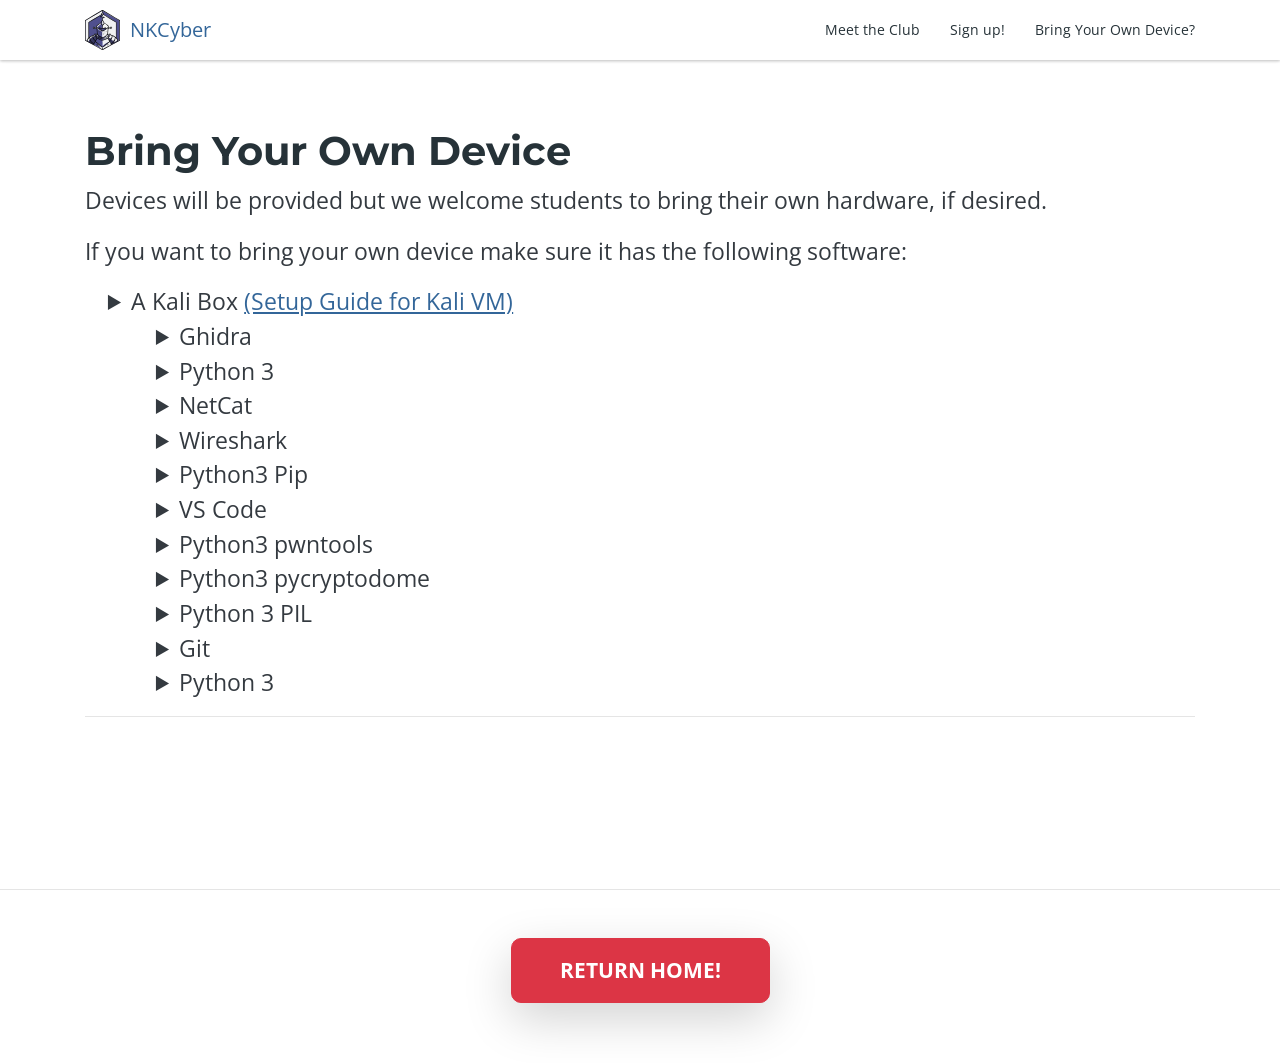
==== byod.html @ 2a394dc9 "added a bring your own device" ====
<!DOCTYPE html>
<html lang="en">

<head>
  <!-- Required meta tags -->
  <meta charset="utf-8">
  <meta name="viewport" content="width=device-width, initial-scale=1, shrink-to-fit=no">
  <meta name="keywords" content="Bootstrap, Landing page, Template, Registration, Landing">
  <meta name="viewport" content="width=device-width, initial-scale=1, maximum-scale=1">
  <meta name="author" content="Grayrids">
  <title>CyberShield - NKCyber</title>
  <link rel="icon" href="img/Actual_Imgs/mk.png">
  <link rel="stylesheet" href="https://cdnjs.cloudflare.com/ajax/libs/font-awesome/6.0.0/css/all.min.css">
  <script src="https://code.jquery.com/jquery-3.7.1.slim.min.js"
    integrity="sha256-kmHvs0B+OpCW5GVHUNjv9rOmY0IvSIRcf7zGUDTDQM8=" crossorigin="anonymous"></script>
  <script>
    $(function () {
      $("#navbar").load("sections/header.html");
    });
  </script>


  <!-- Bootstrap CSS -->
  <link rel="stylesheet" href="css/bootstrap.min.css">
  <link rel="stylesheet" href="css/line-icons.css">
  <link rel="stylesheet" href="css/owl.carousel.css">
  <link rel="stylesheet" href="css/owl.theme.css">
  <link rel="stylesheet" href="css/nivo-lightbox.css">
  <link rel="stylesheet" href="css/magnific-popup.css">
  <link rel="stylesheet" href="css/animate.css">
  <link rel="stylesheet" href="css/menu_sideslide.css">
  <link rel="stylesheet" href="css/main.css">
  <link rel="stylesheet" href="css/responsive.css">
</head>

<body>
  <!-- Header Section Start -->
  <header id="slider-area">
    <nav id="navbar" class="navbar navbar-expand-md fixed-top scrolling-navbar bg-white">
    </nav>
  </header>
  <!-- Header Section End -->

  <style>
    .action-button {
      border-radius: 10px;
      font-weight: bold;
      font-size: 1.5em;
    }

    .cyber-list li {
      list-style: disclosure-closed;
      margin-left: 2em;
    }

    .cyber-prose {
      color: white;
      font-size: 1.65em;
      line-height: 1.5em;
    }

    form {
      font-size: 1.65em;
      color: black;
      border: 1px solid rgba(219, 219, 219);
      padding: 1em;
      width: fit-content;
    }

    .cyber-prose a {
      text-decoration: underline;
    }

    h5 {
      font-size: 1.9em;
      line-height: 2em;
    }

    .gradient-text {
      background: linear-gradient(45deg, #616199, #264176, #4D76BD, #428966);
      -webkit-background-clip: text;
      -webkit-text-fill-color: transparent;
    }

    .title-name {
      font-weight: bolder;
    }

    /* You can adjust the size further for very small screens */
    @media (max-width: 576px) {
      .title-name {
        font-size: 13.5vw;
        /* Adjust to make it bigger on smaller screens, but avoid overflow */
      }

      #subtitle-slogan {
        font-size: 10vw;
      }
    }

    .larger-prose {
      font-size: 2em;
      line-height: 1.5em;
    }

    .title-area {
      background-color: RGBA(255, 255, 255, .5);
    }

    pre {
      font-size: 1.2em;
    }
  </style>


    <section class="section">
      <div class="container mt-5">
        <h1>Bring Your Own Device</h1>
        <div class="cyber-prose text-dark mb-3">
          Devices will be provided but we welcome students to bring their own hardware, if desired.
        </div>
        <div class="cyber-prose text-dark mb-3">
          If you want to bring your own device make sure it has the following software:
        </div>
        <div> 
          <div class="mb-3">
            <ul class="cyber-list">
              <li class="cyber-prose text-dark">
                A Kali Box <a target="_blank" href="https://phoenixnap.com/kb/how-to-install-kali-linux-on-virtualbox">(Setup Guide for Kali VM)
              </li></a>
              <ul class="ml-5">
              <li class="cyber-prose text-dark">
                Ghidra
              </li>
              <li class="cyber-prose text-dark">
                Python 3
              </li>
              <li class="cyber-prose text-dark">
                NetCat
              </li>
              <li class="cyber-prose text-dark">
                Wireshark
              </li>
              <li class="cyber-prose text-dark">
                Python3 Pip
              </li>
              <li class="cyber-prose text-dark">
                VS Code
              </li>
              <li class="cyber-prose text-dark">
                Python3 pwntools
              </li>
              <li class="cyber-prose text-dark">
                Python3 pycryptodome
              </li>
              <li class="cyber-prose text-dark">
                Python 3 PIL
              </li>
              <li class="cyber-prose text-dark">
                Git
              </li>
              <li class="cyber-prose text-dark">
                Python 3
              </li>
              </ul>
            </ul>
          </div>
          <hr />
        </div>
      </div>
    </section>

    <!-- Footer Section Start -->
    <footer>
      <!-- Footer Area Start -->
      <section class="footer-Content">
        <hr>
        <div class="container">
          <div class="container text-center mt-5">
            <a href="/" class="btn px-5 py-3 shadow-lg btn-danger text-white action-button">
              Return Home!
            </a>
          </div>
        </div>
      </section>
      <!-- Footer area End -->

    </footer>
    <!-- Footer Section End -->

    <div id="loader">
      <div class="spinner">
        <div class="double-bounce1"></div>
        <div class="double-bounce2"></div>
      </div>
    </div>

    <!-- jQuery first, then Tether, then Bootstrap JS. -->
    <script src="js/jquery-min.js"></script>
    <script src="js/popper.min.js"></script>
    <script src="js/bootstrap.min.js"></script>
    <script src="js/classie.js"></script>
    <script src="js/jquery.mixitup.js"></script>
    <script src="js/nivo-lightbox.js"></script>
    <script src="js/owl.carousel.js"></script>
    <script src="js/jquery.stellar.min.js"></script>
    <script src="js/jquery.nav.js"></script>
    <script src="js/scrolling-nav.js"></script>
    <script src="js/jquery.easing.min.js"></script>
    <script src="js/wow.js"></script>
    <script src="js/jquery.vide.js"></script>
    <script src="js/jquery.counterup.min.js"></script>
    <script src="js/jquery.magnific-popup.min.js"></script>
    <script src="js/waypoints.min.js"></script>
    <script src="js/form-validator.min.js"></script>
    <script src="js/contact-form-script.js"></script>
    <script src="js/main.js"></script>
</body>

</html>
---- css/line-icons.css ----
@font-face {
  font-family: 'LineIcons';
  src:  url('../fonts/LineIcons.eot?ibaccn');
  src:  url('../fonts/LineIcons.eot?ibaccn#iefix') format('embedded-opentype'),
    url('../fonts/LineIcons.ttf?ibaccn') format('truetype'),
    url('../fonts/LineIcons.woff?ibaccn') format('woff'),
    url('../fonts/LineIcons.svg?ibaccn#LineIcons') format('svg');
  font-weight: normal;
  font-style: normal;
}

[class^="lni-"], [class*=" lni-"] {
  /* use !important to prevent issues with browser extensions that change fonts */
  font-family: 'LineIcons' !important;
  font-style: normal;
  font-weight: normal;
  font-variant: normal;
  text-transform: none;
  line-height: 1;

  /* Better Font Rendering =========== */
  -webkit-font-smoothing: antialiased;
  -moz-osx-font-smoothing: grayscale;
}

.lni-add-files:before {
  content: "\e900";
}
.lni-agenda:before {
  content: "\e901";
}
.lni-alarm-clock:before {
  content: "\e902";
}
.lni-alarm:before {
  content: "\e903";
}
.lni-amazon:before {
  content: "\e904";
}
.lni-amex:before {
  content: "\e905";
}
.lni-anchor:before {
  content: "\e906";
}
.lni-android:before {
  content: "\e907";
}
.lni-angle-double-down:before {
  content: "\e908";
}
.lni-angle-double-left:before {
  content: "\e909";
}
.lni-angle-double-right:before {
  content: "\e90a";
}
.lni-angle-double-up:before {
  content: "\e90b";
}
.lni-apartment:before {
  content: "\e90c";
}
.lni-apple:before {
  content: "\e90d";
}
.lni-archive:before {
  content: "\e90e";
}
.lni-arrow-down-circle:before {
  content: "\e90f";
}
.lni-arrow-down:before {
  content: "\e910";
}
.lni-arrow-left-circle:before {
  content: "\e911";
}
.lni-arrow-left:before {
  content: "\e912";
}
.lni-arrow-right-circle:before {
  content: "\e913";
}
.lni-arrow-right:before {
  content: "\e914";
}
.lni-arrow-top-left:before {
  content: "\e915";
}
.lni-arrow-top-right:before {
  content: "\e916";
}
.lni-arrow-up-circle:before {
  content: "\e917";
}
.lni-arrow-up:before {
  content: "\e918";
}
.lni-arrows-horizontal:before {
  content: "\e919";
}
.lni-arrows-vertical:before {
  content: "\e91a";
}
.lni-ban:before {
  content: "\e91b";
}
.lni-bar-chart:before {
  content: "\e91c";
}
.lni-basketball:before {
  content: "\e91d";
}
.lni-behance:before {
  content: "\e91e";
}
.lni-bi-cycle:before {
  content: "\e91f";
}
.lni-bitbucket:before {
  content: "\e920";
}
.lni-bitcoin:before {
  content: "\e921";
}
.lni-blackboard:before {
  content: "\e922";
}
.lni-bluetooth:before {
  content: "\e923";
}
.lni-bold:before {
  content: "\e924";
}
.lni-bolt-alt:before {
  content: "\e925";
}
.lni-bolt:before {
  content: "\e926";
}
.lni-book:before {
  content: "\e927";
}
.lni-bookmark-alt:before {
  content: "\e928";
}
.lni-bookmark:before {
  content: "\e929";
}
.lni-briefcase:before {
  content: "\e92a";
}
.lni-brush-alt:before {
  content: "\e92b";
}
.lni-brush:before {
  content: "\e92c";
}
.lni-bubble:before {
  content: "\e92d";
}
.lni-bug:before {
  content: "\e92e";
}

.lni-bullhorn:before {
  content: "\e930";
}
.lni-bus:before {
  content: "\e931";
}
.lni-calendar:before {
  content: "\e932";
}
.lni-camera:before {
  content: "\e933";
}
.lni-car:before {
  content: "\e934";
}
.lni-cart-full:before {
  content: "\e935";
}
.lni-cart:before {
  content: "\e936";
}
.lni-check-box:before {
  content: "\e937";
}
.lni-check-mark-circle:before {
  content: "\e938";
}
.lni-chevron-down-circle:before {
  content: "\e939";
}
.lni-chevron-down:before {
  content: "\e93a";
}
.lni-chevron-left-circle:before {
  content: "\e93b";
}
.lni-chevron-left:before {
  content: "\e93c";
}
.lni-chevron-right-circle:before {
  content: "\e93d";
}
.lni-chevron-right:before {
  content: "\e93e";
}
.lni-chevron-up-circle:before {
  content: "\e93f";
}
.lni-chevron-up:before {
  content: "\e940";
}
.lni-chrome:before {
  content: "\e941";
}
.lni-circle-minus:before {
  content: "\e942";
}
.lni-clipboard:before {
  content: "\e943";
}
.lni-close:before {
  content: "\e944";
}
.lni-cloud-check:before {
  content: "\e945";
}
.lni-cloud-download:before {
  content: "\e946";
}
.lni-cloud-sync:before {
  content: "\e947";
}
.lni-cloud-upload:before {
  content: "\e948";
}
.lni-cloud:before {
  content: "\e949";
}
.lni-code:before {
  content: "\e94a";
}
.lni-coffee-cup:before {
  content: "\e94b";
}


.lni-cloud-network:before {
  content: "\e95a";
}
.lni-code:before {
  content: "\e94a";
}



.lni-color-pallet:before {
  content: "\e94d";
}
.lni-comment-reply-alt:before {
  content: "\e94e";
}
.lni-comments-alt:before {
  content: "\e94f";
}
.lni-comments:before {
  content: "\e950";
}
.lni-construction:before {
  content: "\e951";
}
.lni-control-panel:before {
  content: "\e952";
}
.lni-crop:before {
  content: "\e953";
}
.lni-cross-circle:before {
  content: "\e954";
}
.lni-crown:before {
  content: "\e955";
}
.lni-css3:before {
  content: "\e956";
}
.lni-cup:before {
  content: "\e957";
}
.lni-cut:before {
  content: "\e958";
}
.lni-dashboard:before {
  content: "\e959";
}
.lni-database:before {
  content: "\e95a";
}
.lni-dinner:before {
  content: "\e95b";
}
.lni-direction-alt:before {
  content: "\e95c";
}
.lni-direction-ltr:before {
  content: "\e95d";
}
.lni-direction-rtl:before {
  content: "\e95e";
}
.lni-direction:before {
  content: "\e95f";
}
.lni-display:before {
  content: "\e960";
}
.lni-download:before {
  content: "\e961";
}
.lni-drop:before {
  content: "\e962";
}
.lni-dropbox:before {
  content: "\e963";
}
.lni-drupal:before {
  content: "\e964";
}
.lni-emoji-neutral:before {
  content: "\e965";
}
.lni-emoji-sad:before {
  content: "\e966";
}
.lni-emoji-smile:before {
  content: "\e967";
}
.lni-empty-file:before {
  content: "\e968";
}
.lni-enter:before {
  content: "\e969";
}
.lni-envelope:before {
  content: "\e96a";
}
.lni-eraser:before {
  content: "\e96b";
}
.lni-exit-down:before {
  content: "\e96c";
}
.lni-exit-up:before {
  content: "\e96d";
}
.lni-exit:before {
  content: "\e96e";
}
.lni-eye:before {
  content: "\e96f";
}
.lni-facebook-filled:before {
  content: "\e970";
}
.lni-facebook:before {
  content: "\e971";
}
.lni-files:before {
  content: "\e972";
}
.lni-film-play:before {
  content: "\e973";
}
.lni-firefox:before {
  content: "\e974";
}
.lni-flag-alt:before {
  content: "\e975";
}
.lni-flag-cubic:before {
  content: "\e976";
}
.lni-flag:before {
  content: "\e977";
}
.lni-folder:before {
  content: "\e978";
}
.lni-frame-contract:before {
  content: "\e979";
}
.lni-frame-expand:before {
  content: "\e97a";
}
.lni-full-screen:before {
  content: "\e97b";
}
.lni-funnel:before {
  content: "\e97c";
}
.lni-gallery:before {
  content: "\e97d";
}
.lni-game:before {
  content: "\e97e";
}
.lni-gift:before {
  content: "\e97f";
}
.lni-git:before {
  content: "\e980";
}
.lni-github:before {
  content: "\e981";
}
.lni-google-plus:before {
  content: "\e982";
}
.lni-graduation:before {
  content: "\e983";
}
.lni-grid-alt:before {
  content: "\e984";
}
.lni-grid:before {
  content: "\e985";
}
.lni-hammer:before {
  content: "\e986";
}
.lni-hand:before {
  content: "\e987";
}
.lni-harddrive:before {
  content: "\e988";
}
.lni-headphone-alt:before {
  content: "\e989";
}
.lni-headphone:before {
  content: "\e98a";
}
.lni-heart-filled:before {
  content: "\e98b";
}
.lni-heart-pulse:before {
  content: "\e98c";
}
.lni-heart:before {
  content: "\e98d";
}
.lni-help:before {
  content: "\e98e";
}
.lni-highlight-alt:before {
  content: "\e98f";
}
.lni-highlight:before {
  content: "\e990";
}
.lni-hmage:before {
  content: "\e991";
}
.lni-hobile:before {
  content: "\e992";
}
.lni-home:before {
  content: "\e993";
}
.lni-hourglass:before {
  content: "\e994";
}
.lni-html5:before {
  content: "\e995";
}
.lni-inbox:before {
  content: "\e996";
}
.lni-indent-decrease:before {
  content: "\e997";
}
.lni-indent-increase:before {
  content: "\e998";
}
.lni-Infinite:before {
  content: "\e999";
}
.lni-information:before {
  content: "\e99a";
}
.lni-instagram-filled:before {
  content: "\e99b";
}
.lni-instagram:before {
  content: "\e99c";
}
.lni-italic:before {
  content: "\e99d";
}
.lni-joomla:before {
  content: "\e99e";
}
.lni-key:before {
  content: "\e99f";
}
.lni-keyboard:before {
  content: "\e9a0";
}
.lni-laptop-phone:before {
  content: "\e9a1";
}
.lni-laptop:before {
  content: "\e9a2";
}
.lni-layers:before {
  content: "\e9a3";
}
.lni-layout:before {
  content: "\e9a4";
}
.lni-leaf:before {
  content: "\e9a5";
}
.lni-licencse:before {
  content: "\e9a6";
}
.lni-line-dashed:before {
  content: "\e9a7";
}
.lni-line-dotted:before {
  content: "\e9a8";
}
.lni-line-double:before {
  content: "\e9a9";
}
.lni-line-spacing:before {
  content: "\e9aa";
}
.lni-link:before {
  content: "\e9ab";
}
.lni-linkedin-fill:before {
  content: "\e9ac";
}
.lni-linkedin:before {
  content: "\e9ad";
}
.lni-list:before {
  content: "\e9ae";
}
.lni-lock:before {
  content: "\e9af";
}
.lni-magnet:before {
  content: "\e9b0";
}
.lni-magnifier:before {
  content: "\e9b1";
}
.lni-map-marker:before {
  content: "\e9b2";
}
.lni-map:before {
  content: "\e9b3";
}
.lni-mastercard:before {
  content: "\e9b4";
}
.lni-medall-alt:before {
  content: "\e9b5";
}
.lni-medall:before {
  content: "\e9b6";
}
.lni-medium:before {
  content: "\e9b7";
}
.lni-menu-circle:before {
  content: "\e9b8";
}
.lni-menu:before {
  content: "\e9b9";
}
.lni-mic:before {
  content: "\e9ba";
}
.lni-microphone:before {
  content: "\e9bb";
}
.lni-minus:before {
  content: "\e9bc";
}
.lni-mobile:before {
  content: "\e9bd";
}
.lni-more-alt:before {
  content: "\e9be";
}
.lni-more:before {
  content: "\e9bf";
}
.lni-mouse:before {
  content: "\e9c0";
}
.lni-move:before {
  content: "\e9c1";
}
.lni-music:before {
  content: "\e9c2";
}
.lni-notepad:before {
  content: "\e9c3";
}
.lni-package:before {
  content: "\e9c4";
}
.lni-page-break:before {
  content: "\e9c5";
}
.lni-paint-bucket:before {
  content: "\e9c6";
}
.lni-paint-roller:before {
  content: "\e9c7";
}
.lni-paperclip:before {
  content: "\e9c8";
}
.lni-paypal:before {
  content: "\e9c9";
}
.lni-pencil-alt:before {
  content: "\e9ca";
}
.lni-pencil:before {
  content: "\e9cb";
}
.lni-phone-handset:before {
  content: "\e9cc";
}
.lni-phone:before {
  content: "\e9cd";
}
.lni-pie-chart:before {
  content: "\e9ce";
}
.lni-pilcrow:before {
  content: "\e9cf";
}
.lni-pin-alt:before {
  content: "\e9d0";
}
.lni-pin-corner:before {
  content: "\e9d1";
}
.lni-pin:before {
  content: "\e9d2";
}
.lni-pinterest:before {
  content: "\e9d3";
}
.lni-playstore:before {
  content: "\e9d4";
}
.lni-plug:before {
  content: "\e9d5";
}
.lni-plus:before {
  content: "\e9d6";
}
.lni-pointer-down:before {
  content: "\e9d7";
}
.lni-pointer-left:before {
  content: "\e9d8";
}
.lni-pointer-right:before {
  content: "\e9d9";
}
.lni-pointer-up:before {
  content: "\e9da";
}
.lni-pointer:before {
  content: "\e9db";
}
.lni-power-switch:before {
  content: "\e9dc";
}
.lni-printer:before {
  content: "\e9dd";
}
.lni-pulse:before {
  content: "\e9de";
}
.lni-question-circle:before {
  content: "\e9df";
}
.lni-quora:before {
  content: "\e9e0";
}
.lni-reddit:before {
  content: "\e9e1";
}
.lni-reload:before {
  content: "\e9e2";
}
.lni-reply:before {
  content: "\e9e3";
}
.lni-rocket:before {
  content: "\e9e4";
}
.lni-rss-feed:before {
  content: "\e9e5";
}
.lni-ruler-alt:before {
  content: "\e9e6";
}
.lni-ruler-pencil:before {
  content: "\e9e7";
}
.lni-ruler:before {
  content: "\e9e8";
}
.lni-save-alt:before {
  content: "\e9e9";
}
.lni-save:before {
  content: "\e9ea";
}
.lni-search:before {
  content: "\e9eb";
}
.lni-select:before {
  content: "\e9ec";
}
.lni-share-alt:before {
  content: "\e9ed";
}
.lni-share:before {
  content: "\e9ee";
}
.lni-shield:before {
  content: "\e9ef";
}
.lni-shift-left:before {
  content: "\e9f0";
}
.lni-shift-right:before {
  content: "\e9f1";
}
.lni-shortcode:before {
  content: "\e9f2";
}
.lni-signal:before {
  content: "\e9f3";
}
.lni-slice:before {
  content: "\e9f4";
}
.lni-sort-alpha-asc:before {
  content: "\e9f5";
}
.lni-sort-amount-asc:before {
  content: "\e9f6";
}
.lni-soundcloud:before {
  content: "\e9f7";
}
.lni-spellcheck:before {
  content: "\e9f8";
}
.lni-spotify:before {
  content: "\e9f9";
}
.lni-spray:before {
  content: "\e9fa";
}
.lni-stamp:before {
  content: "\e9fb";
}
.lni-star-empty:before {
  content: "\e9fc";
}
.lni-star-filled:before {
  content: "\e9fd";
}
.lni-star-half:before {
  content: "\e9fe";
}
.lni-star:before {
  content: "\e9ff";
}
.lni-stats-down:before {
  content: "\ea00";
}
.lni-stats-up:before {
  content: "\ea01";
}
.lni-strikethrough:before {
  content: "\ea02";
}
.lni-stripe:before {
  content: "\ea03";
}
.lni-support:before {
  content: "\ea04";
}
.lni-tab:before {
  content: "\ea05";
}
.lni-tag:before {
  content: "\ea06";
}
.lni-target:before {
  content: "\ea07";
}
.lni-teabag:before {
  content: "\ea08";
}
.lni-text-align-right:before {
  content: "\ea09";
}
.lni-text-align-center:before {
  content: "\ea0a";
}
.lni-text-align-justify:before {
  content: "\ea0b";
}
.lni-text-align-left:before {
  content: "\ea0c";
}
.lni-text-format-remove:before {
  content: "\ea0d";
}
.lni-text-format:before {
  content: "\ea0e";
}
.lni-text-size:before {
  content: "\ea0f";
}
.lni-thought:before {
  content: "\ea10";
}
.lni-thumbs-down:before {
  content: "\ea11";
}
.lni-thumbs-up:before {
  content: "\ea12";
}
.lni-ticket-alt:before {
  content: "\ea13";
}
.lni-ticket:before {
  content: "\ea14";
}
.lni-timer:before {
  content: "\ea15";
}
.lni-train:before {
  content: "\ea16";
}
.lni-trash:before {
  content: "\ea17";
}
.lni-tshirt:before {
  content: "\ea18";
}
.lni-twitter-filled:before {
  content: "\ea19";
}
.lni-twitter:before {
  content: "\ea1a";
}
.lni-underline:before {
  content: "\ea1b";
}
.lni-unlink:before {
  content: "\ea1c";
}
.lni-unlock:before {
  content: "\ea1d";
}
.lni-upload:before {
  content: "\ea1e";
}
.lni-user:before {
  content: "\ea1f";
}
.lni-users:before {
  content: "\ea20";
}
.lni-vector:before {
  content: "\ea21";
}
.lni-video:before {
  content: "\ea22";
}
.lni-visa:before {
  content: "\ea23";
}
.lni-volume-high:before {
  content: "\ea24";
}
.lni-volume-low:before {
  content: "\ea25";
}
.lni-volume-medium:before {
  content: "\ea26";
}
.lni-volume-mute:before {
  content: "\ea27";
}
.lni-wallet:before {
  content: "\ea28";
}
.lni-warning:before {
  content: "\ea29";
}
.lni-wheelchair:before {
  content: "\ea2a";
}
.lni-wordpress-filled:before {
  content: "\ea2b";
}
.lni-wordpress:before {
  content: "\ea2c";
}
.lni-world-alt:before {
  content: "\ea2d";
}
.lni-world:before {
  content: "\ea2e";
}
.lni-write:before {
  content: "\ea2f";
}
.lni-zip:before {
  content: "\ea30";
}
.lni-zoom-in:before {
  content: "\ea31";
}
.lni-zoom-out:before {
  content: "\ea32";
}
---- css/menu_sideslide.css ----
.menu-wrap a {
	color: #b8b7ad;
}

.menu-wrap a:hover,
.menu-wrap a:focus{
	color: #F97794;
}
.menu-wrap .navbar-nav li .active{
	color: #F97794; 
}
.menu-wrap .navbar-nav li .active:before{
	width: 20px;
}
.content-wrap {
	overflow-y: scroll;
	-webkit-overflow-scrolling: touch;
}

.content {
	position: relative;
	background: #b4bad2;
}

.content::before {
	position: absolute;
	top: 0;
	left: 0;
	z-index: 10;
	width: 100%;
	height: 100%;
	background: rgba(0,0,0,0.3);
	content: '';
	opacity: 0;
	-webkit-transform: translate3d(100%,0,0);
	transform: translate3d(100%,0,0);
	-webkit-transition: opacity 0.4s, -webkit-transform 0s 0.4s;
	transition: opacity 0.4s, transform 0s 0.4s;
	-webkit-transition-timing-function: cubic-bezier(0.7,0,0.3,1);
	transition-timing-function: cubic-bezier(0.7,0,0.3,1);
}

/* Menu Button */
.menu-button {
	position: absolute;
	z-index: 1000;
	width: 60px;
	height: 42px;
	border: none;
	font-size: 30px;
	color: #fff;
	background: transparent;
	top: 15px;
	right: 0;
	line-height: 42px;
	outline: none;
	text-align: center;
}
button:focus{
	outline: none;
}
/* Close Button */
.close-button {
	width: 45px;
	height: 45px;
	position: absolute;
	left: -45px;
	top: 4px;
	overflow: hidden;
	font-size: 25px;
	border: none;
	background: #fff;
	color: #000;
	line-height: 48px;
	box-shadow: -1px 2px 3px 0px rgba(0, 0, 0, 0.16), 0 0px 0px 0px rgba(0, 0, 0, 0.12);
}

.logo-menu{
	padding: 15px 0;
}
.menu-bg .logo-menu{
	padding: 6px 0;
}
.menu-bg .menu-button{
	top: 5px;
	color: #333;
}

/* Menu */
.menu-wrap {
	position: fixed;
	z-index: 9999;
	width: 260px;
	right: 0;
	height: 100%;
	background: #fff;
	padding: 2.5em 1.5em 0;
	font-size: 1.15em;
	-webkit-transform: translate3d(320px,0,0);
	transform: translate3d(320px,0,0);
	-webkit-transition: -webkit-transform 0.4s;
	transition: transform 0.4s;
	-webkit-transition-timing-function: cubic-bezier(0.7,0,0.3,1);
	transition-timing-function: cubic-bezier(0.7,0,0.3,1);
	box-shadow: 0 2px 5px 0 rgba(0, 0, 0, 0.16), 0 2px 10px 0 rgba(0, 0, 0, 0.12);
}

.menu, 
.icon-list {
	height: 100%;
}

.icon-list {
	-webkit-transform: translate3d(0,100%,0);
	transform: translate3d(0,100%,0);
}

.icon-list a {
	color: #263238;
	display: block;
	padding: 0.8em;
	-webkit-transform: translate3d(0,500px,0);
	transform: translate3d(0,500px,0);
	position: relative;
}
.icon-list a:before{
	background: #F97794;
	content: "";
	height: 1px;
	left: 0;
	position: absolute;
	bottom: 10px;
	-webkit-transition: all 0.3s ease 0s;
	transition: all 0.3s ease 0s;
	width: 0px;
}
.menu-wrap a:hover:before{
	width: 20px;
}
.icon-list,
.icon-list a {	
	-webkit-transition: -webkit-transform 0s 0.4s;
	transition: transform 0s 0.4s;
	-webkit-transition-timing-function: cubic-bezier(0.7,0,0.3,1);
	transition-timing-function: cubic-bezier(0.7,0,0.3,1);
}

.icon-list a:nth-child(2) {
	-webkit-transform: translate3d(0,1000px,0);
	transform: translate3d(0,1000px,0);
}

.icon-list a:nth-child(3) {
	-webkit-transform: translate3d(0,1500px,0);
	transform: translate3d(0,1500px,0);
}

.icon-list a:nth-child(4) {
	-webkit-transform: translate3d(0,2000px,0);
	transform: translate3d(0,2000px,0);
}

.icon-list a:nth-child(5) {
	-webkit-transform: translate3d(0,2500px,0);
	transform: translate3d(0,2500px,0);
}

.icon-list a:nth-child(6) {
	-webkit-transform: translate3d(0,3000px,0);
	transform: translate3d(0,3000px,0);
}

.icon-list a span {
	margin-left: 10px;
	font-weight: 700;
}

/* Shown menu */
.show-menu .menu-wrap {
	-webkit-transform: translate3d(0,0,0);
	transform: translate3d(0,0,0);
	-webkit-transition: -webkit-transform 0.8s;
	transition: transform 0.8s;
	-webkit-transition-timing-function: cubic-bezier(0.7,0,0.3,1);
	transition-timing-function: cubic-bezier(0.7,0,0.3,1);
}

.show-menu .icon-list,
.show-menu .icon-list a {
	-webkit-transform: translate3d(0,0,0);
	transform: translate3d(0,0,0);
	-webkit-transition: -webkit-transform 0.8s;
	transition: transform 0.8s;
	-webkit-transition-timing-function: cubic-bezier(0.7,0,0.3,1);
	transition-timing-function: cubic-bezier(0.7,0,0.3,1);
}

.show-menu .icon-list a {
	-webkit-transition-duration: 0.9s;
	transition-duration: 0.9s;
}

.show-menu .content::before {
	opacity: 1;
	-webkit-transition: opacity 0.8s;
	transition: opacity 0.8s;
	-webkit-transition-timing-function: cubic-bezier(0.7,0,0.3,1);
	transition-timing-function: cubic-bezier(0.7,0,0.3,1);
	-webkit-transform: translate3d(0,0,0);
	transform: translate3d(0,0,0);
}
---- css/main.css ----
/* ==========================================================================
  1. IMPORT GOOGLE FONTS
   ========================================================================== */
@import url("https://fonts.googleapis.com/css?family=Montserrat:500,700|Open+Sans");

/* ==========================================================================
  2. GENERAL
   ========================================================================== */
body {
  font-family: 'Open Sans', sans-serif;
  color: #546E7A;
  font-size: 14px;
  font-weight: 400;
  background: #fff;
  overflow-x: hidden;
}

html {
  overflow-x: hidden;
}

p {
  font-size: 14px;
  color: #546E7A;
  line-height: 26px;
  font-family: 'Open Sans', sans-serif;
  margin-bottom: 0;
}

a:hover,
a:focus {
  color: #336699;
}

a {
  color: #336699;
  -webkit-transition: all 0.3s ease-in-out;
  -moz-transition: all 0.3s ease-in-out;
  -o-transition: all 0.3s ease-in-out;
  transition: all 0.3s ease-in-out;
}

h1,
h2,
h3,
h4,
h5 {
  font-family: 'Montserrat', sans-serif;
  font-size: 40px;
  font-weight: 700;
  color: #263238;
}

ul {
  margin: 0;
  padding: 0;
}

ul li {
  list-style: none;
}

a:hover,
a:focus {
  text-decoration: none;
  outline: none;
}

a:not([href]):not([tabindex]) {
  color: #fff;
}

a:not([href]):not([tabindex]):focus,
a:not([href]):not([tabindex]):hover {
  color: #fff;
}

.bg-transparent {
  background: transparent !important;
}

.bg-defult {
  background: #336699 !important;
}

/* ==========================================================================
  2.1 Section Title
  ========================================================================== */
.section {
  padding: 80px 0;
}

.section-header {
  color: #fff;
  margin-bottom: 40px;
  text-align: center;
  position: relative;
}

.section-header .section-title {
  font-size: 36px;
  margin-bottom: 20px;
  text-transform: uppercase;
  font-family: 'Montserrat', sans-serif;
  font-weight: 700;
  color: #263238;
  position: relative;
}

.section-header .section-title:before {
  content: '';
  position: absolute;
  bottom: -8px;
  width: 80px;
  height: 2px;
  background: #336699;
  -webkit-transition: 0.3s;
  -moz-transition: 0.3s;
  transition: 0.3s;
}

.section-header span {
  font-size: 60px;
  color: rgba(0, 0, 0, 0.07);
  z-index: 2;
  font-family: 'Montserrat', sans-serif;
  font-weight: 500;
  text-transform: capitalize;
  position: absolute;
  top: 7px;
  left: 0;
  width: 100%;
}

/* ==========================================================================
  2.2 Buttons
  ========================================================================== */
.btn {
  font-size: 14px;
  padding: 10px 30px;
  border-radius: 30px;
  font-weight: 400;
  color: #fff;
  text-transform: uppercase;
  -webkit-transition: all 0.3s ease-in-out;
  -moz-transition: all 0.3s ease-in-out;
  -o-transition: all 0.3s ease-in-out;
  transition: all 0.3s ease-in-out;
  display: inline-block;
}

.btn:focus,
.btn:active {
  box-shadow: none;
  outline: none;
  color: #fff;
}

.btn-common {
  background-color: #336699;
  position: relative;
  z-index: 1;
  padding: 12px 32px;
  border-radius: 30px;
}

.btn-common:hover {
  color: #fff;
}

.btn-effect {
  overflow: hidden;
}

.btn-effect:after {
  content: '';
  position: absolute;
  width: 0;
  height: 100%;
  z-index: 1;
  left: 0;
  top: 0;
  background: rgba(0, 0, 0, 0.1);
  -webkit-transition: all 0.3s ease;
  -moz-transition: all 0.3s ease;
  transition: all 0.3s ease;
}

.btn-effect:hover:after {
  width: 100%;
}

.btn-border {
  border-style: solid;
  border-width: 2px;
  cursor: pointer;
  background-color: transparent;
  border-color: #fff;
  color: #fff;
}

.btn-border:hover {
  color: #ffffff;
  background-color: #336699;
}

.btn-lg {
  padding: 14px 33px;
  text-transform: uppercase;
  font-size: 16px;
}

.btn-rm {
  padding: 7px 10px;
  text-transform: capitalize;
}

button:focus {
  outline: none !important;
}

.clear {
  clear: both;
}

/* ==========================================================================
  2.3 Social Iocns
  ========================================================================== */
.social-icons {
  margin-bottom: 20px;
}

.social-icons ul {
  margin: 0;
  padding: 0;
  list-style: none;
}

.social-icons ul li {
  display: inline;
}

.social-icons ul li a {
  display: inline-block;
  margin-left: 5px;
  margin-right: 5px;
  margin-bottom: 15px;
  border-radius: 4px;
  border: 1px solid rgba(255, 254, 254, 0.07);
  line-height: 40px;
  width: 40px;
  height: 40px;
  text-align: center;
  font-size: 16px;
}

.social-icons ul li a:hover {
  color: #fff;
}

.facebook a {
  color: #4867AA;
}

.facebook a:hover {
  background: #4867AA;
}

.twitter a {
  color: #1DA1F2;
}

.twitter a:hover {
  background: #1DA1F2;
}

.google-plus a {
  color: #DD4D42;
}

.google-plus a:hover {
  background: #DD4D42;
}

.youtube a {
  color: #DF2926;
}

.youtube a:hover {
  background: #DF2926;
}

.linkedin a {
  color: #007BB6;
}

.linkedin a:hover {
  background: #007BB6;
}

.pinterest a {
  color: #BD081C;
}

.pinterest a:hover {
  background: #BD081C;
}

.dribbble a {
  color: #EA4C89;
}

.dribbble a:hover {
  background: #EA4C89;
}

.behance a {
  color: #0B7CFF;
}

.behance a:hover {
  background: #0B7CFF;
}

/* ==========================================================================
   2.4  Pre Loader
   ========================================================================== */
#loader {
  position: fixed;
  top: 0;
  left: 0;
  width: 100%;
  height: 100%;
  background: #263238;
  z-index: 9999999999;
}

.spinner {
  width: 40px;
  height: 40px;
  top: 45%;
  position: relative;
  margin: 0px auto;
}

.double-bounce1,
.double-bounce2 {
  width: 100%;
  height: 100%;
  border-radius: 50%;
  background-color: #336699;
  opacity: 0.6;
  position: absolute;
  top: 0;
  left: 0;
  -webkit-animation: sk-bounce 2.0s infinite ease-in-out;
  animation: sk-bounce 2.0s infinite ease-in-out;
}

.double-bounce2 {
  -webkit-animation-delay: -1.0s;
  animation-delay: -1.0s;
}

@-webkit-keyframes sk-bounce {

  0%,
  100% {
    -webkit-transform: scale(0);
  }

  50% {
    -webkit-transform: scale(1);
  }
}

@keyframes sk-bounce {

  0%,
  100% {
    transform: scale(0);
    -webkit-transform: scale(0);
  }

  50% {
    transform: scale(1);
    -webkit-transform: scale(1);
  }
}

/* ========================================================================== 
  -2.5 Scroll To Up 
   ========================================================================== */
.back-to-top {
  display: none;
  position: fixed;
  bottom: 18px;
  right: 15px;
}

.back-to-top i {
  display: block;
  width: 36px;
  height: 36px;
  line-height: 36px;
  color: #fff;
  font-size: 14px;
  text-align: center;
  border-radius: 30px;
  background-color: #336699;
  -webkit-transition: all 0.3s ease-in-out;
  -moz-transition: all 0.3s ease-in-out;
  -o-transition: all 0.3s ease-in-out;
  transition: all 0.3s ease-in-out;
}

.overlay-2 {
  background: rgba(0, 0, 0, 0.9) !important;
}

.overlay {
  position: absolute;
  width: 100%;
  height: 100%;
  top: 0px;
  left: 0px;
  background: #336699;
  opacity: 0.5;
  filter: alpha(opacity=80);
}

/* ==========================================================================
   Navbar Style
   ========================================================================== */
.bg-faded {
  background-color: #fff;
}

.mainmenu-area {
  padding: 10px 0;
  border: none;
  margin: 0;
  -webkit-transition: 0.6s;
  -moz-transition: 0.6s;
  transition: 0.6s;
  box-shadow: 0 0 0 0 rgba(0, 0, 0, 0.1);
  background-color: #ffffff;
}

.mainmenu-area .menu-button {
  position: relative;
  color: #263238;
  line-height: 58px;
  top: 0;
  outline: none;
}

.logo-menu a {
  font-size: 20px;
  color: #fff;
}

.menu-bg {
  background-color: #fff !important;
  box-shadow: 0 1px 3px 0 rgba(0, 0, 0, 0.16), 0 1px 3px 0 rgba(0, 0, 0, 0.12);
  z-index: 999;
  padding: 3px;
}

.menu-bg .menu-button {
  top: 0;
}

.menu-bg .menu-button:hover {
  cursor: pointer;
  color: #336699;
}

.menu-bg .logo-menu a {
  color: #336699;
}

.menu-bg .navbar-nav .nav-link {
  color: #263238 !important;
}

.menu-bg .navbar-nav .nav-link:hover {
  color: #336699 !important;
}

.menu-bg .navbar-nav .active {
  color: #336699 !important;
}

.menu-button:hover {
  cursor: pointer;
  opacity: #eee;
}

.bg-white {
  background-color: #fff !important;
  box-shadow: 0 1px 3px 0 rgba(0, 0, 0, 0.16), 0 1px 3px 0 rgba(0, 0, 0, 0.12);
  z-index: 999;
  padding: 5px;
}

.bg-white .menu-button {
  top: 0;
}

.bg-white .menu-button:hover {
  cursor: pointer;
  color: #336699;
}

.bg-white .logo-menu a {
  color: #336699;
}

.bg-white .navbar-nav .nav-link {
  color: #263238 !important;
}

.bg-white .navbar-nav .nav-link:hover {
  color: #336699 !important;
}

.bg-white .navbar-nav .active {
  color: #336699 !important;
}

.close-button {
  cursor: pointer;
}

.navbar-expand-md .navbar-nav .nav-link {
  color: #fff;
  font-size: 14px;
  padding: 5px 0px;
  margin-left: 30px;
  position: relative;
}

.navbar-expand-md .navbar-nav .nav-link:before {
  content: '';
  position: absolute;
  bottom: 0;
  left: 0;
  width: 0;
  height: 2px;
  background: #336699;
  -webkit-transition: 0.3s;
  -moz-transition: 0.3s;
  transition: 0.3s;
}

.navbar-expand-md .navbar-nav .active::before,
.navbar-expand-md .navbar-nav .nav-link:hover::before {
  width: 50%;
}

.navbar-brand img {
  max-width: 115px;
}

.navbar-brand {
  display: flex;
  align-items: center;
}

span.nkcyberLogo {
  padding: 0px 10px;
}

.navbar-expand-md .navbar-nav .nav-link:focus,
.navbar-expand-md .navbar-nav .nav-link:hover,
.navbar-expand-md .navbar-nav .nav-link:hover:before {
  color: #336699;
}

.navbar-expand-md .navbar-nav .active>.nav-link,
.navbar-expand-md .navbar-nav .nav-link.active,
.navbar-expand-md .navbar-nav .nav-link.active:before,
.navbar-expand-md .navbar-nav .nav-link.open,
.navbar-expand-md .navbar-nav .open>.nav-link {
  color: #336699;
}

.navbar-expand-md .navbar-toggler {
  background: #336699;
  border-radius: 0px;
  margin: 5px;
  cursor: pointer;
  float: right;
}

.navbar-expand-md .navbar-toggler i {
  color: #fff !important;
}

.mainmenu-area .navbar-nav .nav-link {
  color: #263238 !important;
}

.collapse.show {
  background: #3e3a3a;
  margin-bottom: 10px;
  -webkit-transition: 0.6s;
  -moz-transition: 0.6s;
  transition: 0.6s;
}

.menu-bg .collapse.show {
  background: #fff;
  margin-bottom: 10px;
  -webkit-transition: 0.6s;
  -moz-transition: 0.6s;
  transition: 0.6s;
}

.navbar-expand-md .navbar-toggler:active {
  border: 1px solid #336699;
  color: #336699;
}

/* ==========================================================================
   Hero Area
   ========================================================================== */
.hero-area {
  background: url(../img/hero-area.jpg) no-repeat;
  background-size: cover;
  color: #fff;
  overflow: hidden;
  position: relative;
}

.hero-area .overlay {
  position: absolute;
  width: 100%;
  height: 100%;
  top: 0px;
  left: 0px;
  background: #336699;
  opacity: 0.7;
}

.hero-area .contents {
  padding: 160px 0 140px;
}

.hero-area .contents h2 {
  color: #fff;
  font-size: 52px;
  font-weight: 300;
  margin-bottom: 25px;
}

.hero-area .contents h4 {
  font-size: 16px;
  color: #fff;
  font-weight: 300;
  line-height: 30px;
  margin-bottom: 20px;
}

.hero-area .contents p {
  color: #fff;
  font-size: 14px;
  line-height: 26px;
}

.hero-area .contents .btn {
  margin-top: 40px;
  text-transform: uppercase;
}

.hero-area .banner_bottom_btn {
  margin-top: 40px;
}

.hero-area .banner_bottom_btn i {
  color: #fff;
  font-size: 48px;
  -webkit-transition: all 0.2s linear;
  -moz-transition: all 0.2s linear;
  -o-transition: all 0.2s linear;
  transition: all 0.2s linear;
}

.hero-area .banner_bottom_btn i:hover {
  color: #336699;
}

.intro-img {
  padding: 148px 0 0px;
}

.intro-img img {
  display: block;
  height: auto;
  max-width: 100%;
}

/* ==========================================================================
 Hero Production version
 ========================================================================== */
.hero-area-2 {
  background: url(../img/bg/hero-area-2.jpg) fixed no-repeat;
  background-size: cover;
  color: #fff;
  overflow: hidden;
  position: relative;
}

.hero-area-2 .overlay {
  position: absolute;
  width: 100%;
  height: 100%;
  top: 0px;
  left: 0px;
  background: rgba(0, 0, 0, 0.8);
  opacity: 0.8;
}

.hero-area-2 .contents {
  padding: 160px 0 140px;
}

.hero-area-2 .contents h3 {
  color: #fff;
  font-size: 48px;
  font-weight: 500;
}

.hero-area-2 .contents h2 {
  color: #fff;
  font-size: 42px;
  margin-bottom: 30px;
  font-weight: 700;
}

.hero-area-2 .contents h4 {
  font-size: 18px;
  color: #fff;
  font-weight: 400;
  line-height: 30px;
  letter-spacing: 0.5px;
  margin-bottom: 20px;
}

.hero-area-2 .contents p {
  font-size: 14px;
  color: #fff;
  line-height: 26px;
}

.hero-area-2 .contents .header-button {
  margin-top: 30px;
}

.hero-area-2 .contents .btn {
  margin: 10px;
  text-transform: uppercase;
}

.hero-area-2 .contents .tag-type ul {
  position: relative;
}

.hero-area-2 .contents .tag-type ul li {
  display: inline-block;
  padding: 10px;
  position: relative;
}

.hero-area-2 .contents .tag-type ul li a {
  color: #fff;
  text-transform: uppercase;
}

.hero-area-2 .contents .tag-type ul li:before {
  content: '';
  width: 4px;
  height: 4px;
  background: #fff;
  position: absolute;
  top: 19px;
  right: -5px;
  border-radius: 50%;
}

.hero-area-2 .contents .tag-type ul li:before:last-child {
  display: none;
}

.hero-area-2 .contents .tag-type ul li:last-child:before {
  background: transparent;
}

.hero-area-2 .contents .tag-type ul:before {
  content: '';
  width: 40px;
  height: 1px;
  background: #f1f1f1;
  position: absolute;
  top: 20px;
  margin-left: -45px;
}

.hero-area-2 .contents .tag-type ul:after {
  content: '';
  width: 40px;
  height: 1px;
  background: #f1f1f1;
  position: absolute;
  top: 20px;
  margin-left: 6px;
}

.hero-area-2 .contents .arrow-down-icon {
  border: 2px solid #fff;
  width: 42px;
  height: 42px;
  line-height: 42px;
  margin: 30px auto;
  border-radius: 50%;
  font-size: 18px;
}

.hero-area-2 .contents .arrow-down-icon a {
  color: #fff;
}

/* ==========================================================================
   Video Background
   ========================================================================== */
#video-area {
  overflow: hidden;
  position: relative;
}

#video-area .contents {
  padding: 160px 0 80px;
}

#video-area .contents h1 {
  color: #fff;
  font-size: 50px;
  font-weight: 300;
  margin-bottom: 25px;
  line-height: 70px;
}

#video-area .contents p {
  font-size: 14px;
  color: #fff;
  font-weight: 400;
  line-height: 30px;
  letter-spacing: 0.5px;
}

#video-area .contents .btn {
  margin: 20px 10px;
  text-transform: uppercase;
}

#video-area .banner_bottom_btn {
  margin-top: 40px;
}

#video-area .banner_bottom_btn i {
  color: #fff;
  font-size: 48px;
  -webkit-transition: all 0.3s ease-in-out;
  -moz-transition: all 0.3s ease-in-out;
  -o-transition: all 0.3s ease-in-out;
  transition: all 0.3s ease-in-out;
}

#video-area .banner_bottom_btn i:hover {
  color: #336699;
}

/* ==========================================================================
  About Section Style
   ========================================================================== */
#about {
  position: relative;
  background: #f9f9f9;
}

#about .box-item {
  padding: 15px 0;
}

#about .box-item .icon {
  float: left;
  -webkit-transition: all 0.3s ease-in-out;
  -moz-transition: all 0.3s ease-in-out;
  -o-transition: all 0.3s ease-in-out;
  transition: all 0.3s ease-in-out;
}

#about .box-item .icon i {
  color: #336699;
  display: inline-block;
  font-size: 36px;
  margin-bottom: 20px;
  -webkit-transition: all 0.3s ease-in-out;
  -moz-transition: all 0.3s ease-in-out;
  -o-transition: all 0.3s ease-in-out;
  transition: all 0.3s ease-in-out;
}

#about .box-item .text {
  margin-left: 64px;
}

#about .box-item .text h4 {
  font-weight: 500;
  font-size: 18px;
  line-height: 22px;
}

#about .box-item .text p {
  font-size: 14px;
  line-height: 26px;
}

#about .show-box {
  margin: 30px 40px;
}

/* ==========================================================================
  About Area
  ========================================================================== */
#about-area .about-thumb {
  position: relative;
  z-index: 1;
  margin-left: 80px;
  margin-top: 60px;
}

#about-area .about-thumb img {
  width: 100%;
  height: auto;
}

#about-area .about-thumb-2 {
  position: absolute;
  z-index: 5;
  left: 5%;
  top: 50%;
  -webkit-transform: translateY(-50%);
  -ms-transform: translateY(-50%);
  transform: translateY(-50%);
}

/* ==========================================================================
   Clients 
   ========================================================================== */
#clients {
  background: #f9f9f9;
}

#clients .client-item-wrapper {
  text-align: center;
  margin: 0 5px;
  -moz-transition: all .6s ease;
  -webkit-transition: all .6s ease;
  transition: all .6s ease;
}

#clients #clients-scroller img:hover {
  -moz-transition: all .6s ease;
  -webkit-transition: all .6s ease;
  transition: all .6s ease;
  opacity: 1.0;
}

#clients #clients-scroller .owl-pagination {
  display: none;
}

/* ==========================================================================
    call to action
   ========================================================================== */
#cta {
  background: url(../img/bg/bg-cta.jpg) fixed;
  background-size: cover;
}

#cta h5 {
  color: #fff;
  font-size: 32px;
  font-weight: 500;
  line-height: 48px;
}

#cta .btn {
  margin: 30px 10px;
}

.call-action {
  background: #f9f9f9;
}

.call-action .cta-trial h3 {
  font-size: 28px;
  font-weight: 500;
  margin-bottom: 28px;
  letter-spacing: 1px;
}

.call-action .cta-trial p {
  margin-bottom: 30px;
}

/* ==========================================================================
 Video promo Style
 ========================================================================== */
.video-promo {
  background: url(../img/bg/video.jpg);
  position: relative;
}

.video-promo .video-promo-content {
  color: #fff;
}

.video-promo .video-promo-content .video-popup {
  width: 80px;
  height: 80px;
  line-height: 80px;
  text-align: center;
  border: 3px solid #fff;
  color: #fff;
  border-radius: 50%;
  display: inline-block;
  font-size: 26px;
}

.video-promo .video-promo-content h2 {
  margin-top: 30px;
  color: #fff;
  font-size: 30px;
  text-transform: uppercase;
}

.video-promo .video-promo-content p {
  color: #fff;
}

/* ==========================================================================
   Portfolio Section
   ========================================================================== */
#portfolios {
  background: #f9f9f9;
}

#portfolios .mix {
  padding: 0px;
}

#portfolios .portfolio-item {
  padding: 10px;
}

#portfolio .mix {
  display: none;
}

.controls {
  text-align: center;
  padding: 0px 0px 20px;
}

.controls .active {
  color: #336699 !important;
  border-color: #336699;
  background: transparent;
}

.controls .btn {
  text-transform: uppercase;
  margin: 2px;
}

.controls:hover {
  color: #fff;
  cursor: pointer;
}

.shot-item {
  width: 100%;
  height: 100%;
  overflow: hidden;
  position: relative;
}

.shot-item img {
  width: 100%;
  height: 100%;
  -webkit-transition-duration: 4000ms;
  -o-transition-duration: 4000ms;
  transition-duration: 4000ms;
}

.shot-item .single-content {
  background-color: rgba(22, 26, 39, 0.7);
  opacity: 0.90;
  height: 100%;
  left: 0;
  opacity: 0;
  position: absolute;
  top: 0;
  -webkit-transition-duration: 500ms;
  -o-transition-duration: 500ms;
  transition-duration: 500ms;
  width: 100%;
}

.shot-item .single-content .fancy-table {
  display: table;
  height: 100%;
  left: 0;
  position: relative;
  top: 0;
  width: 100%;
  z-index: 2;
}

.shot-item .single-content .fancy-table .table-cell {
  display: table-cell;
  vertical-align: middle;
  text-align: center;
}

.shot-item .single-content .zoom-icon a {
  color: #fff;
  font-size: 30px;
  margin-bottom: 15px;
}

.shot-item .single-content a {
  color: #fff;
  font-size: 16px;
}

.shot-item:hover img {
  -webkit-transform: scale(1.1);
  -ms-transform: scale(1.1);
  transform: scale(1.1);
}

.shot-item:hover .single-content {
  opacity: 0.8;
}

/* Services Item */
.item-boxes {
  padding: 30px;
  border-radius: 4px;
  border: 1px solid #eaeaea;
  margin: 15px 0;
  webkit-transition: all 0.3s ease-in-out;
  -moz-transition: all 0.3s ease-in-out;
  transition: all 0.3s ease-in-out;
}

.item-boxes .icon {
  margin-bottom: 10px;
}

.item-boxes .icon i {
  font-size: 30px;
  line-height: 60px;
  color: #336699;
}

.item-boxes h4 {
  font-size: 18px;
  font-weight: 500;
  margin-bottom: 15px;
}

.item-boxes p {
  margin: 0;
}

.item-boxes:hover {
  background: transparent;
  box-shadow: 0px 10px 50px 0px rgba(84, 110, 122, 0.35);
}

.services-item {
  padding: 30px 15px;
  background: #fff;
  border-radius: 4px;
  text-align: center;
  margin-bottom: 30px;
  position: relative;
  transition: all 0.3s ease-in-out;
  -moz-transition: all 0.3s ease-in-out;
  -webkit-transition: all 0.3s ease-in-out;
  -o-transition: all 0.3s ease-in-out;
}

.services-item .icon {
  margin-bottom: 20px;
}

.services-item .icon i {
  width: 60px;
  height: 60px;
  background: #f9f9f9;
  display: inline-block;
  line-height: 60px;
  font-size: 24px;
  text-align: center;
  border-radius: 50%;
  -webkit-transform: scale(1);
  -moz-transform: scale(1);
  -ms-transform: scale(1);
  -o-transform: scale(1);
  transform: scale(1);
  transition: all 0.3s ease-in-out;
  -moz-transition: all 0.3s ease-in-out;
  -webkit-transition: all 0.3s ease-in-out;
  -o-transition: all 0.3s ease-in-out;
}

.services-item .color-1 i {
  background: #E3EAFA;
  color: #457BF4 !important;
}

.services-item .color-2 i {
  background: #E6F8ED;
  color: #57D283 !important;
}

.services-item .color-3 i {
  background: #FAE3E3;
  color: #D82928 !important;
}

.services-item .color-4 i {
  background: #F3EAD6;
  color: #f1a90a !important;
}

.services-item .color-5 i {
  background: #E7E6FF;
  color: #7271FF !important;
}

.services-item .color-6 i {
  background: #DEDEDE;
  color: #35393D !important;
}

.services-item .services-content {
  padding-left: 65px;
}

.services-item .services-content h3 {
  margin-bottom: 10px;
  font-size: 18px;
  font-weight: 500;
}

.services-item .services-content h3 a {
  color: #272727;
}

.services-item .services-content h3 a:hover {
  color: #336699;
}

.services-item:hover {
  box-shadow: 0px 10px 50px 0px rgba(84, 110, 122, 0.35);
}

.services-item:hover .icon i {
  background: transparent;
  -webkit-transform: scale(1.1);
  -moz-transform: scale(1.1);
  -ms-transform: scale(1.1);
  -o-transform: scale(1.1);
  transform: scale(1.1);
}

.featured-bg {
  background: #fafafa;
}

.featured-bg .intro-title {
  font-size: 18px;
  font-weight: 500;
  margin-bottom: 15px;
}

.featured-bg .title-sub {
  font-size: 22px;
  margin-bottom: 15px;
  line-height: 36px;
}

.featured-bg .intro-desc {
  margin-bottom: 20px;
}

.featured-bg .featured-item {
  margin-bottom: 30px;
  position: relative;
  transition: all 0.3s ease-in-out;
  -moz-transition: all 0.3s ease-in-out;
  -webkit-transition: all 0.3s ease-in-out;
  -o-transition: all 0.3s ease-in-out;
}

.featured-bg .featured-item .icon {
  float: left;
  padding-right: 15px;
}

.featured-bg .featured-item .icon i {
  font-size: 32px;
  text-align: center;
  margin-bottom: 30px;
  color: #336699;
  transition: all 0.3s ease-in-out;
  -moz-transition: all 0.3s ease-in-out;
  -webkit-transition: all 0.3s ease-in-out;
  -o-transition: all 0.3s ease-in-out;
}

.featured-bg .featured-item h3 {
  margin-bottom: 15px;
  font-size: 18px;
  font-weight: 500;
  line-height: 36px;
}

.featured-bg .featured-item h3 a {
  color: #272727;
}

.featured-bg .featured-item h3 a:hover {
  color: #336699;
}

/* ==========================================================================
   Featured Section Start
   ========================================================================== */
.featured-box {
  margin-top: 15px;
  margin-bottom: 15px;
  justify-content: center;
  align-items: center;
}

.btn-join {
  font-weight: bold;
}

.btn-discord,
.btn-wiki {
  background-color: #8a9cff;
}

.btn-discord:hover {
  background-color: #7083eb;
  color: white;
}

.btn-myengagement {
  background-color: #50508E;
  border-color: #616199;
}

.btn-myengagement:hover {
  background-color: #41417c;
  border-color: #616199;
  color: white;
}

.featured-box .btn {
  height: fit-content;
}

.cta-container {
  grid-template-columns: auto auto auto;
  display: grid;
  gap: 10px;
}

.cta-container img {
  grid-column: span 1;
}

.cta-container a {
  grid-column: span 2;
}

.featured-box .featured-icon {
  float: left;
}

.featured-box .featured-icon i {
  font-size: 30px;
  color: #336699;
  text-align: center;
  float: left;
  margin-right: 25px;
  margin-bottom: 85px;
  display: block;
}

.featured-box .featured-content {
  padding-left: 40px;
  position: relative;
}

.featured-box .featured-content .icon-o {
  font-size: 86px;
  color: rgba(0, 0, 0, 0.07);
  z-index: 2;
  font-weight: 400;
  text-transform: capitalize;
  position: absolute;
  top: 0px;
  left: 50px;
  width: 100%;
}

.featured-box .featured-content h4 {
  font-size: 18px;
  font-weight: 500;
  margin-bottom: 10px;
  transition: all 0.4s ease-in-out;
  -moz-transition: all 0.4s ease-in-out;
  -webkit-transition: all 0.4s ease-in-out;
  -o-transition: all 0.4s ease-in-out;
}

.featured-box .featured-content p {
  font-size: 14px;
}


/* ==========================================================================
 Team Section
   ========================================================================== */
.single-team:hover .team-details {
  opacity: 1;
}

.single-team {
  position: relative;
  background: #f9f9f9;
  border-radius: 4px;
  -webkit-transition: 0.5s;
  transition: 0.5s;
  box-shadow: 0px 10px 50px 0px rgba(84, 110, 122, 0.15);
  border-radius: 0px;
  overflow: hidden;
}

.single-team:hover {
  -webkit-transform: translateY(-5px);
  transform: translateY(-5px);
  box-shadow: 0px 10px 50px 0px rgba(84, 110, 122, 0.35);
}

.single-team img {
  width: 100%;
}

.single-team .team-inner {
  -webkit-transition: 0.5s;
  transition: 0.5s;
}

.single-team .team-details {
  padding: 20px;
  width: 100%;
  text-align: center;
  -webkit-transition: 0.5s;
  -moz-transition: 0.5s;
  transition: 0.5s;
}

.single-team .team-details .team-title {
  margin-bottom: 5px;
  font-size: 18px;
  font-weight: 500;
  color: #263238;
}

.single-team .team-details p {
  margin-bottom: 15px;
}

.single-team .social-list li {
  display: inline-block;
}

.single-team .social-list li a {
  display: block;
  height: 34px;
  line-height: 34px;
  text-align: center;
  width: 34px;
  color: #336699;
  font-size: 14px;
  background: #fff;
  border-radius: 50px;
  -webkit-transition: 0.5s;
  -moz-transition: 0.5s;
  transition: 0.5s;
}

.single-team .social-list .facebook a:hover {
  background: #4867aa;
  color: #fff;
}

.single-team .social-list .twitter a:hover {
  background: #1da1f2;
  color: #fff;
}

.single-team .social-list .google-plus a:hover {
  background: #dd4d42;
  color: #fff;
}

.single-team .social-list .linkedin a:hover {
  background: #007bb6;
  color: #fff;
}

.testimonial {
  background: #f9f9f9;
}

.testimonial-item {
  padding: 30px;
  margin: 15px;
  background: #fff;
  border-radius: 4px;
  border: 1px solid rgba(0, 0, 0, 0.06);
}

.testimonial-item .author {
  display: inline-block;
  margin-bottom: 20px;
}

.testimonial-item .author .img-thumb {
  float: left;
  overflow: hidden;
  position: relative;
}

.testimonial-item .author .img-thumb img {
  border-radius: 50%;
  width: 75%;
}

.testimonial-item .author .author-info {
  float: left;
  padding: 3px 0;
}

.testimonial-item .author .author-info h2 {
  font-size: 18px;
  font-weight: 500;
  line-height: 30px;
  margin-bottom: 0;
}

.testimonial-item .author .author-info h2 a {
  color: #484848;
}

.testimonial-item .author .author-info h2 a:hover {
  color: #336699;
}

.testimonial-item .content-inner {
  overflow: hidden;
}

.testimonial-item .content-inner .description {
  width: 100%;
  margin-bottom: 10px;
}

.testimonial-item .content-inner span {
  color: #336699;
}

.owl-pagination {
  position: absolute;
  width: 100%;
  left: 0;
  bottom: -40px;
}

.owl-theme .owl-controls .owl-page {
  display: inline-block;
  zoom: 1;
  *display: inline;
}

.owl-theme .owl-controls .owl-page span {
  display: block;
  width: 12px;
  height: 12px;
  margin: 2px 4px;
  filter: alpha(opacity=50);
  opacity: 1;
  border-radius: 30px;
  background: #fff;
  border: 2px solid #fff;
  box-shadow: 0px 0px 2px rgba(0, 0, 0, 0.2);
  transition: all 0.4s ease-in-out;
  -moz-transition: all 0.4s ease-in-out;
  -webkit-transition: all 0.4s ease-in-out;
  -o-transition: all 0.4s ease-in-out;
}

.owl-theme .owl-controls .owl-page.active span,
.owl-theme .owl-controls.clickable .owl-page:hover span {
  background: #336699;
}

/* ==========================================================================
  Pricing Table
  ========================================================================== */
.pricing-table {
  padding: 20px 0px 0px;
  margin: 0 auto;
  margin-bottom: 5px;
  border: 1px solid #eaeaea;
  text-align: center;
  border-radius: 4px;
  background-color: #FFFFFF;
  box-shadow: 0px 10px 50px 0px rgba(84, 110, 122, 0.15);
  -webkit-transition: all 0.3s;
  -moz-transition: all 0.3s;
  transition: all 0.3s;
  margin-top: 30px;
}

.pricing-table:hover {
  box-shadow: 0px 10px 50px 0px rgba(84, 110, 122, 0.35);
}

.pricing-table .pricing-details h2 {
  font-size: 18px;
  color: #546E7A;
  font-weight: 500;
  padding-top: 15px;
  padding-bottom: 15px;
}

.pricing-table .pricing-details .price {
  color: #263238;
  font-size: 36px;
  line-height: 40px;
  font-weight: 500;
  letter-spacing: -1px;
  background-color: #fff !important;
  border-bottom: 1px solid #e9edf2;
  padding-bottom: 40px;
}

.pricing-table .pricing-details .price span {
  font-size: 12px;
  line-height: 15px;
  font-weight: 400;
  color: #A2A2A2;
}

.pricing-table .pricing-details ul li {
  padding: 12px;
  font-size: 14px;
}

.pricing-table .pricing-details ul li:nth-child(even) {
  background-color: #f9f9f9;
}

.pricing-table .plan-button {
  padding: 30px 0;
  background: #f9f9f9;
}

.pricing-big {
  -webkit-transform: scale3d(1.1, 1.1, 1.1);
  -moz-transform: scale3d(1.1, 1.1, 1.1);
  transform: scale3d(1.1, 1.1, 1.1);
}

/* ==========================================================================
  Slider
   ========================================================================== */
#carousel-area {
  overflow: hidden;
  background: #2c3e50;
}

#carousel-area .carousel-item {
  background-size: 100%;
}

#carousel-area .carousel-item .carousel-caption {
  top: 32%;
  right: 10%;
  left: 12%;
  text-shadow: none;
  padding-top: 0;
  padding-bottom: 0;
}

#carousel-area .carousel-item .carousel-caption h3 {
  color: #fff;
  font-weight: 500;
  font-size: 26px;
  line-height: 38px;
}

#carousel-area .carousel-item .carousel-caption h2 {
  font-size: 80px;
  font-weight: 700;
  color: #fff;
}

#carousel-area .carousel-item .carousel-caption h4 {
  color: #ffffff;
  font-size: 18px;
  font-weight: 500;
  margin-bottom: 30px;
}

#carousel-area .carousel-control {
  display: none;
  -webkit-transition: all 0.3s ease-in-out;
  -moz-transition: all 0.3s ease-in-out;
  -o-transition: all 0.3s ease-in-out;
  transition: all 0.3s ease-in-out;
}

#carousel-area:hover .carousel-control {
  display: block;
  -webkit-transition: all 0.3s ease-in-out;
  -moz-transition: all 0.3s ease-in-out;
  -o-transition: all 0.3s ease-in-out;
  transition: all 0.3s ease-in-out;
  -webkit-animation-duration: 1s;
  animation-duration: 1s;
  -webkit-animation-fill-mode: both;
  animation-fill-mode: both;
  -webkit-animation-name: fadeIn;
  animation-name: fadeIn;
}

#carousel-area .carousel-control-next,
#carousel-area .carousel-control-prev {
  opacity: 1;
}

#carousel-area .carousel-control-next i,
#carousel-area .carousel-control-prev i {
  width: 48px;
  line-height: 48px;
  height: 48px;
  color: #fff;
  font-size: 24px;
  display: inline-block;
  background: #336699;
  border-radius: 30px;
  -webkit-transition: all 0.2s linear;
  -moz-transition: all 0.2s linear;
  -o-transition: all 0.2s linear;
  transition: all 0.2s linear;
}

#carousel-area .carousel-control-next i:hover,
#carousel-area .carousel-control-prev i:hover {
  opacity: 0.9;
}

#carousel-area .carousel-indicators li:hover,
#carousel-area .carousel-indicators li.active {
  opacity: 1;
}

#carousel-area .carousel-indicators {
  bottom: 35px;
}

#carousel-area .carousel-indicators li {
  width: 30px;
  height: 7px;
  border-radius: 4px;
}

#slider-area {
  margin-top: -1px;
}

#slider-area .btn {
  margin-right: 15px;
}

#slider-area .large_white {
  color: #fff;
}

#slider-area .about-info p {
  color: #333;
}

.contents p {
  font-size: 16px;
  font-weight: 400;
  line-height: 50px;
}

.contents .header-button .btn i {
  margin-left: 10px;
}

/* ==========================================================================
   Blog 
   ========================================================================== */
#blog .blog-item-wrapper {
  background: #fff;
  border-radius: 4px;
  box-shadow: 0px 10px 50px 0px rgba(84, 110, 122, 0.15);
  -webkit-transition: transform 0.2s linear, -webkit-box-shadow 0.2s linear;
  -moz-transition: transform 0.2s linear, -moz-box-shadow 0.2s linear;
  transition: transform 0.2s linear, box-shadow 0.2s linear;
}

#blog .blog-item-wrapper:hover {
  box-shadow: 0px 10px 50px 0px rgba(84, 110, 122, 0.35);
  -webkit-transform: translateY(-5px);
  transform: translateY(-5px);
}

#blog .blog-item-wrapper:hover .blog-item-img:before {
  opacity: 1;
}

#blog .blog-item-img {
  position: relative;
}

#blog .blog-item-img img {
  width: 100%;
  border-radius: 4px;
}

#blog .blog-item-text {
  padding: 20px 30px;
}

#blog .blog-item-text .date {
  font-size: 14px;
  margin-bottom: 10px;
}

#blog .blog-item-text .date i {
  margin-right: 7px;
}

#blog .blog-item-text h3 {
  line-height: 26px;
  font-size: 18px;
  font-weight: 500;
  margin-bottom: 10px;
}

#blog .blog-item-text h3 a {
  color: #263238;
}

#blog .blog-item-text h3 a:hover {
  color: #336699;
}

.meta-tags {
  margin-bottom: 10px;
}

.meta-tags span {
  color: #999;
  font-size: 14px;
  margin-right: 10px;
}

.meta-tags span i {
  margin-right: 5px;
}

.meta-tags span a {
  color: #999;
}

.meta-tags span a:hover {
  color: #336699;
}

/* ==========================================================================
    Single Page Style
   ========================================================================== */
#blog-single {
  padding: 80px 0;
  background: #ECF0F1;
}

#blog-single .blog-post {
  background: #fff;
  overflow: hidden;
  margin-bottom: 40px;
}

#blog-single .blog-post .post-thumb img {
  width: 100%;
}

#blog-single .blog-post .post-content {
  padding: 30px;
}

#blog-single .blog-post .post-content h3 {
  font-size: 30px;
  padding-bottom: 10px;
}

.blog-comment {
  background: #fff;
  padding: 50px 30px;
  margin-top: 30px;
  overflow: hidden;
}

.blog-comment h4 {
  font-size: 24px;
  margin-bottom: 30px;
}

.blog-comment .comment-list {
  list-style: none;
  margin: 0;
  padding: 0;
  margin-bottom: 50px;
}

.blog-comment .comment-list .the-comment {
  border-bottom: 1px solid #e7e6e6;
  padding-bottom: 25px;
  margin-bottom: 25px;
}

.blog-comment .comment-list .children {
  padding-left: 40px;
}

.blog-comment .avatar {
  float: left;
  margin-right: 15px;
  padding: 5px;
  border-radius: 3px;
  background: #ffffff;
  border: 1px dashed #346AFE;
}

.blog-comment .comment-author {
  margin-bottom: 10px;
}

.blog-comment .meta {
  margin-bottom: 10px;
  color: #999;
}

.post-meta {
  color: #fff;
  margin-top: 15px;
  margin-bottom: 15px;
}

.post-meta ul li {
  display: inline-block;
  margin-right: 8px;
  margin-left: 8px;
}

.post-meta ul li i {
  margin-right: 5px;
}

.post-meta ul li a {
  color: #fff;
}

.post-meta ul li a:hover {
  color: #336699;
}

/* ==========================================================================
   Contact Us
  ========================================================================== */
.form-control {
  width: 100%;
  margin-bottom: 20px;
  padding: 15px 30px;
  font-size: 14px;
  border-radius: 30px;
  border: 1px solid transparent;
  background: #f5f5f5;
  -webkit-transition: all 0.3s;
  -moz-transition: all 0.3s;
  transition: all 0.3s;
}

.form-control:focus {
  border: 1px solid #336699;
  outline: none;
  box-shadow: none;
}

.btn.disabled,
.btn:disabled {
  opacity: 1;
}

textarea {
  border-radius: 4px !important;
}

.contact-info {
  margin-bottom: 15px;
}

.contact-info i {
  font-size: 20px;
  color: #336699;
}

.contact-info h5 {
  margin-top: 5px;
  font-size: 18px;
  font-weight: 500;
}

.contact-info p {
  font-size: 14px;
  margin-bottom: 0;
}

#contact {
  background: #ffffff;
  position: relative;
  overflow: hidden;
}

#contact .contact-block {
  overflow: hidden;
}

.text-danger {
  font-size: 14px;
  margin-top: 10px;
}

.list-unstyled li {
  color: #d9534f;
}

/* Contact Map */
#conatiner-map {
  width: 100%;
  height: 480px;
}

#google-map-area {
  position: relative;
}

#google-map-area .container-fluid {
  padding-left: 0;
  padding-right: 0;
}

.toggle-map {
  height: 5px;
  width: 100%;
  background-color: #336699;
  bottom: 0px;
  text-align: center;
  position: absolute;
  z-index: 106;
}

.toggle-map .map-icon {
  width: 50px;
  height: 50px;
  display: inline-block;
  -moz-border-radius: 100%;
  -webkit-border-radius: 100%;
  border-radius: 100%;
  background-color: #fff;
  border: #336699 3px solid;
  position: relative;
  top: -46px;
}

.toggle-map .map-icon i {
  width: 44px;
  height: 44px;
  display: inline-block;
  line-height: 44px;
  text-align: center;
  font-size: 20px;
}

#google-map {
  text-align: center;
  background-color: #fff;
  height: 465px;
  position: absolute;
  bottom: -460px;
  -webkit-transition: all 0.3s;
  -moz-transition: all 0.3s;
  transition: all 0.3s;
  z-index: 101;
  width: 100%;
  border-top: #336699 3px solid;
}

#google-map.panel-show {
  bottom: -20px !important;
  -webkit-transition: all 0.3s;
  -moz-transition: all 0.3s;
  transition: all 0.3s;
}

/* ==========================================================================
  19. Subscribe Style
  ========================================================================== */
#subscribe {
  background: url(../img/bg/bg-subs.jpg);
  position: relative;
}

.subscribe-form .sub-title {
  margin-bottom: 30px;
}

.subscribe-form .sub-title h3 {
  font-size: 30px;
  margin-bottom: 10px;
  position: relative;
  font-weight: 500;
}

.subscribe-form .form-wrapper {
  background-color: #ffffff;
  padding: 58px 40px;
  border-radius: 4px;
  box-shadow: 0 0 20px rgba(0, 0, 0, 0.2);
}

.subscribe-form .form-wrapper .form-group {
  margin-bottom: 0px;
}

.subscribe-form .form-wrapper .form-control {
  display: block;
  width: 100%;
  font-size: 14px;
  box-shadow: none;
  color: #848484;
  text-transform: capitalize;
  background: #f7f7f7;
  border: 1px solid transparent;
  padding: 15px 30px;
  border-radius: 30px;
  background-image: none;
  background-clip: padding-box;
}

.subscribe-form .form-wrapper .form-control:focus {
  color: #212121;
  background-color: #fff;
  border-color: #336699;
  box-shadow: none;
  outline: 0;
}

.subscribe-form .form-submit .btn {
  width: 100%;
  padding: 13px 30px;
}

#subscribe .sub-item-box {
  padding: 30px;
  margin-bottom: 30px;
  border-radius: 4px;
  background: #fff;
}

#subscribe .sub-item-box .icon-box {
  float: left;
}

#subscribe .sub-item-box .icon-box i {
  font-size: 30px;
  color: #336699;
}

#subscribe .sub-item-box .text-box {
  margin-left: 60px;
}

#subscribe .sub-item-box .text-box h4 {
  font-size: 16px;
  font-weight: 500;
}

#subscribe .sub-item-box .text-box p {
  margin-bottom: 0;
}

#subscribe .sub-item-box:last-child {
  margin-bottom: 0;
}

/* ==========================================================================
   Footer Style
   ========================================================================== */
.block-title {
  font-size: 14px;
  font-weight: 500;
  color: #263238;
  margin-bottom: 30px;
  text-transform: uppercase;
  position: relative;
}

footer .footer-Content {
  background-color: #ffffff;
  padding: 60px 0;
  color: #546E7A;
}

.textwidget {
  font-size: 14px;
  line-height: 24px;
  margin-bottom: 10px;
}

.textwidget p {
  color: #546E7A;
}

footer .menu {
  padding-left: 0;
}

footer .menu li {
  padding-bottom: 12px;
}

footer .menu li a {
  color: #546E7A;
}

footer .menu li a:hover {
  color: #336699;
}

.contact-footer {
  margin: 0;
  padding: 0;
  display: inline-block;
}

.contact-footer li {
  padding: 3px 0;
  margin-bottom: 15px;
}

.contact-footer li strong {
  float: left;
}

.contact-footer li span {
  margin-left: 73px;
  display: block;
}

.contact-footer li span a {
  color: #546E7A;
}

.contact-footer li span a:hover {
  color: #336699;
}

.instagram-footer {
  padding: 0;
}

.instagram-footer li {
  display: block;
  width: 33%;
  float: left;
  padding: 0 5px 5px 0;
  margin: 0;
}

.instagram-footer li a img {
  width: 100%;
}

.footer-social li {
  display: inline-block;
  margin-right: 12px;
}

.footer-social li a {
  background-color: #336699;
  border-radius: 50%;
  color: #fff;
  height: 32px;
  line-height: 32px;
  text-align: center;
  width: 32px;
  display: inline-block;
  -webkit-transition: all .4s ease-in-out;
  -moz-transition: all .4s ease-in-out;
  transition: all .4s ease-in-out;
}

.footer-social li .facebook:hover {
  background-color: #3b5998;
}

.footer-social li .twitter:hover {
  background-color: #55acee;
}

.footer-social li .linkedin:hover {
  background-color: #007bb5;
}

.footer-social li .google-plus:hover {
  background-color: #dd4b39;
}

#copyright {
  background-color: #ffffff;
  padding: 20px 0 10px;
  border-top: 1px solid #eaeaea;
  color: #546E7A;
}

#copyright p {
  margin-bottom: 0;
  line-height: 40px;
}

#copyright p a {
  color: #546E7A;
}

#copyright p a:hover {
  color: #336699;
}

#copyright .nav-inline .nav-link {
  color: #546E7A;
  padding: 10px 0;
  margin-left: 10px;
}

#copyright .nav-inline .nav-link:hover {
  color: #336699;
}

/* ==========================================================================
 Counter Section Style
 ========================================================================== */
.counters {
  background: url(../img/bg/bg-counter.jpg) fixed;
  position: relative;
}

.counters .facts-item {
  text-align: center;
  color: #fff;
  border: 1px dotted #fff;
  border-radius: 4px;
  padding: 30px;
}

.counters .facts-item .icon {
  margin-bottom: 15px;
}

.counters .facts-item .icon i {
  font-size: 40px;
  color: #fff;
}

.counters .facts-item .fact-count h3 {
  font-size: 40px;
  color: #fff;
  font-weight: 400;
  line-height: 40px;
}

.counters .facts-item .fact-count h4 {
  font-size: 15px;
  color: #fff;
  margin-bottom: 0;
}

.counter-item {
  text-align: center;
  padding: 30px;
  background: #f9f9f9;
  border: 1px solid #eaeaea;
  margin: 15px 0;
}

.counter-item .icon {
  margin-bottom: 20px;
}

.counter-item .icon i {
  font-size: 40px;
  color: #336699;
}

.counter-item .fact-count h3 {
  font-size: 50px;
  font-weight: 500;
  line-height: 60px;
}

.counter-item .fact-count h4 {
  font-size: 18px;
  margin-bottom: 0;
}
---- css/responsive.css ----
@media (min-width: 768px) and (max-width: 1024px) {
  .section-header .section-title {
    font-size: 22px;
  }
  #hero-area .contents {
    padding: 148px 0 48px;
  }
  #hero-area .contents h1 {
    font-size: 26px;
  }
  .intro-img {
    padding: 130px 0;
  }
  #video-area .contents h1 {
    font-size: 32px;
    line-height: 48px;
  }
  .contents .head-title {
    font-size: 24px !important;
  }
  .contents h4 {
    font-size: 22px;
    line-height: 38px;
  }
  .navbar-expand-md .navbar-nav .nav-link {
    padding: 12px 5px;
    font-size: 13px;
    margin-left: 15px;
  }
  .mainmenu-area .menu-button {
    line-height: 46px;
  }
  .item-boxes h4 {
    font-size: 16px;
  }
  #carousel-area .carousel-item .carousel-caption {
    top: 35%;
  }
  #carousel-area .carousel-item .carousel-caption h3 {
    font-size: 22px;
  }
  #carousel-area .carousel-item .carousel-caption h2 {
    font-size: 50px;
  }
  .call-action .cta-trial h3 {
    font-size: 18px;
  }
  #features .box-item .text h4 {
    font-size: 12px;
  }
  #features .box-item .icon {
    width: 48px;
    height: 48px;
    margin: 5px 0;
  }
  #features .box-item .icon i {
    line-height: 48px;
  }
  #features .content-left .text {
    margin-right: 60px;
  }
  #features .content-right .text {
    margin-left: 60px;
  }
  #cta h5 {
    font-size: 18px;
  }
  #cta .btn {
    margin: 22px 5px;
  }
  .single-team {
    margin-bottom: 30px;
  }
  .counters .facts-item {
    margin-bottom: 30px;
  }
  .subscribe-form {
    margin-bottom: 30px;
  }
  .subscribe-form .sub-title h3 {
    font-size: 22px;
  }
  .pricing-table .pricing-details ul li {
    font-size: 13px;
  }
  #blog .blog-item-wrapper {
    margin-bottom: 30px;
  }
  #blog .blog-item-text h3 {
    font-size: 14px;
  }
  .footer-social li {
    margin-right: 2px;
  }
  .widget {
    margin-top: 30px;
  }
}

@media (max-width: 640px) {
  .controls .btn {
    padding: 10px 24px;
  }
  .bg-white .collapse.show {
    background: #fff;
  }
  .navbar-toggleable-sm > .container {
    width: 100%;
    padding-left: 30px;
    padding-right: 30px;
  }
  .navbar-expand-md .navbar-brand, .navbar-expand-md .navbar-toggler {
    margin: 12px 15px;
  }
  .navbar-expand-md .navbar-nav .active > .nav-link, .navbar-expand-md .navbar-nav .nav-link.active, .navbar-expand-md .navbar-nav .nav-link.active::before, .navbar-expand-md .navbar-nav .nav-link.open, .navbar-expand-md .navbar-nav .open > .nav-link {
    background: #ddd;
  }
  .navbar-expand-md .navbar-nav .nav-link {
    padding: 4px 12px;
    text-align: center;
    margin-bottom: 3px;
    margin-left: 0;
  }
  .navbar-expand-md .navbar-nav .nav-link::before {
    display: none;
  }
  .mainmenu-area {
    padding: 0;
  }
  #carousel-area .carousel-item .carousel-caption {
    top: 40%;
  }
  #carousel-area .carousel-item .carousel-caption h3 {
    font-size: 16px;
  }
  #carousel-area .carousel-item .carousel-caption h2 {
    font-size: 22px;
  }
  #carousel-area .carousel-item .carousel-caption h4 {
    font-size: 14px;
  }
  #carousel-area .carousel-item .carousel-caption .btn {
    margin: 8px 5px;
    padding: 7px 16px;
    text-transform: capitalize;
    font-size: 14px;
  }
  .section-header .section-title {
    font-size: 22px;
  }
  .call-action .cta-trial h3 {
    font-size: 22px;
  }
  #hero-area .contents {
    padding: 100px 0 20px;
  }
  #hero-area .contents h1 {
    font-size: 18px;
  }
  .contents .head-title {
    font-size: 18px !important;
  }
  .contents h4 {
    font-size: 18px;
    line-height: 30px;
  }
  .mainmenu-area .menu-button {
    display: none;
  }
  .intro-img {
    padding: 100px 0;
  }
  .menu-wrap {
    padding: 10px;
  }
  .icon-list a {
    padding: 5px 0;
  }
  .icon-list a::before {
    top: 5px;
  }
  .bg-faded {
    background: #fff !important;
  }
  #video-area .contents h1 {
    font-size: 30px;
    line-height: 48px;
  }
  #features .content-right span {
    float: none;
  }
  #features .content-left span {
    float: none;
  }
  #features .box-item .icon {
    margin: 12px 0;
  }
  #features .box-item .text h4 {
    font-size: 13px;
  }
  .subscribe-form {
    margin-bottom: 30px;
  }
  #blog .blog-item-wrapper {
    margin-bottom: 30px;
  }
  #about-area .about-thumb-2 {
    top: 64%;
  }
  .single-team {
    margin-bottom: 30px;
  }
  .table-left {
    margin: 0px 0px;
  }
  .counters .facts-item {
    margin-bottom: 30px;
  }
  .widget {
    margin-top: 30px;
  }
  .float-right {
    float: left !important;
  }
}

@media (min-width: 320px) and (max-width: 480px) {
  .navbar-toggleable-sm > .container {
    width: 100%;
    padding-left: 30px;
    padding-right: 30px;
  }
  .bg-white .collapse.show {
    background: #fff;
  }
  .mainmenu-area {
    padding: 0;
  }
  .bg-faded {
    background: #fff !important;
  }
  .navbar-expand-md .navbar-brand, .navbar-expand-md .navbar-toggler {
    margin: 12px 15px;
  }
  .navbar-expand-md .navbar-nav .active > .nav-link, .navbar-expand-md .navbar-nav .nav-link.active, .navbar-expand-md .navbar-nav .nav-link.active::before, .navbar-expand-md .navbar-nav .nav-link.open, .navbar-expand-md .navbar-nav .open > .nav-link {
    background: #f1f1f1;
  }
  .navbar-expand-md .navbar-nav .nav-link {
    padding: 5px 12px;
    text-align: center;
    margin-bottom: 3px;
    margin-left: 0px;
  }
  .mainmenu-area .menu-button {
    display: none;
  }
  .navbar-expand-md .navbar-nav .nav-link::before {
    display: none;
  }
  .section-header .section-title {
    font-size: 20px;
    line-height: 30px;
  }
  .contents .head-title {
    font-size: 16px !important;
  }
  .contents h4 {
    font-size: 18px;
    line-height: 30px;
  }
  #carousel-area .carousel-item .carousel-caption {
    top: 40%;
  }
  #carousel-area .carousel-item .carousel-caption h3 {
    font-size: 13px;
  }
  #carousel-area .carousel-item .carousel-caption h2 {
    font-size: 18px;
  }
  #carousel-area .carousel-item .carousel-caption h4 {
    font-size: 11px;
  }
  #carousel-area .carousel-item .carousel-caption .btn {
    margin: 8px 5px;
    padding: 7px 16px;
    text-transform: capitalize;
    font-size: 14px;
  }
  #carousel-area .carousel-control-next i, #carousel-area .carousel-control-prev i {
    background: transparent !important;
  }
  #carousel-area .carousel-control-next i:hover, #carousel-area .carousel-control-prev i:hover {
    background: transparent !important;
    border: none !important;
  }
  .call-action .cta-trial h3 {
    font-size: 14px;
    line-height: 22px;
  }
  .text-right {
    text-align: left !important;
  }
  #features .box-item {
    text-align: center;
  }
  #video-area .contents {
    padding: 80px 0 60px;
  }
  #video-area .contents h1 {
    font-size: 18px;
    line-height: 32px;
  }
  .video-promo .video-promo-content h2 {
    font-size: 18px;
  }
  .controls .btn {
    font-size: 12px;
    text-transform: capitalize;
  }
  #cta h5 {
    font-size: 18px;
    line-height: 30px;
  }
  #cta .btn {
    margin: 10px 0;
  }
  .single-team {
    margin-bottom: 30px;
  }
  .pricing-tables .pricing-table {
    margin-bottom: 30px;
  }
  .subscribe-form {
    margin-bottom: 30px;
  }
  .subscribe-form .sub-title h3 {
    font-size: 20px;
  }
  .subscribe-form .form-wrapper {
    padding: 30px 20px;
  }
  #subscribe .sub-item-box .text-box h4 {
    font-size: 15px;
  }
  #blog .blog-item-wrapper {
    margin-bottom: 30px;
  }
  #blog .blog-item-text h3 {
    font-size: 18px;
  }
  #blog .blog-item-text .meta-tags span {
    margin-right: 5px;
  }
  .counters .facts-item {
    margin-bottom: 30px;
  }
  #contact .section-title {
    font-size: 22px;
  }
  .social-icons ul li a {
    width: 36px;
    height: 36px;
    line-height: 36px;
    margin-left: 0px;
  }
  #blog-single .blog-post .post-content {
    padding: 15px;
  }
  #blog-single .blog-post .post-content h3 {
    font-size: 15px;
  }
  .blog-comment .comment-author {
    margin-bottom: 40px;
  }
  .blog-comment .comment-list .children {
    padding-left: 0;
  }
  .post-meta ul li {
    line-height: 28px;
  }
  .widget {
    margin-top: 30px;
  }
  #about-area .about-thumb-2 {
    top: 64%;
  }
  .contact-deatils {
    margin-top: 30px;
  }
  #copyright p {
    line-height: 24px;
    font-size: 11px;
  }
  #copyright .nav-inline .nav-link {
    padding: 8px 0;
    font-size: 11px;
  }
  .float-right {
    float: left !important;
  }
}
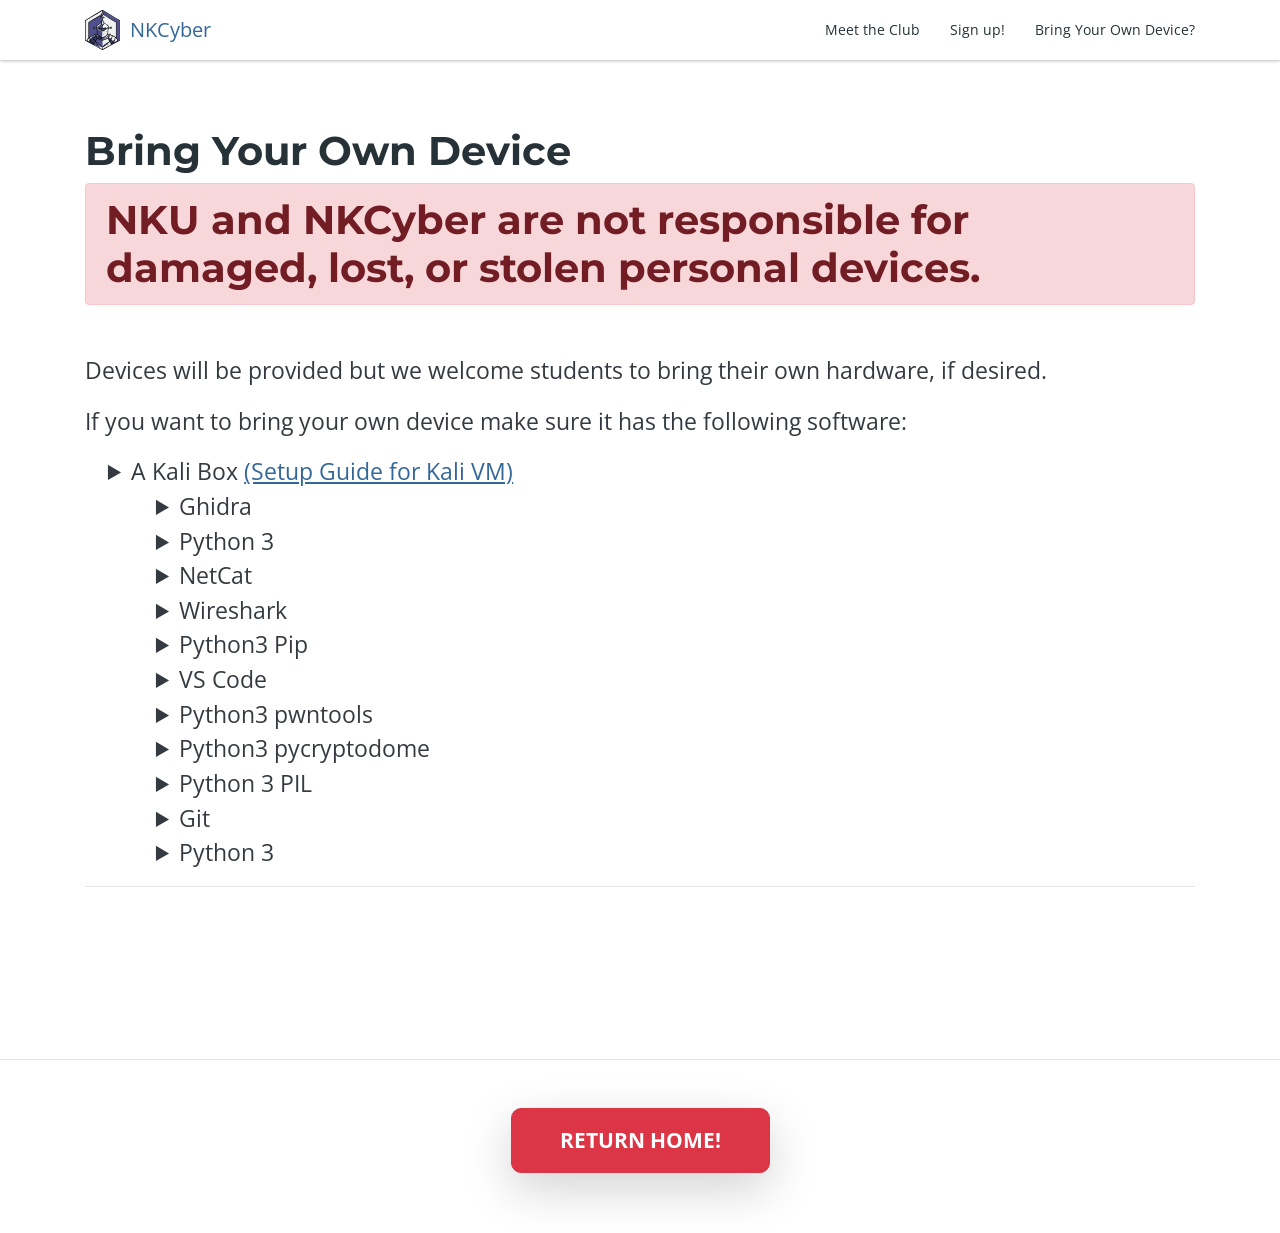
==== commit 8dce9274: "made site changes" ====
--- a/byod.html
+++ b/byod.html
@@ -113,108 +113,113 @@
   </style>
 
 
-    <section class="section">
-      <div class="container mt-5">
-        <h1>Bring Your Own Device</h1>
-        <div class="cyber-prose text-dark mb-3">
-          Devices will be provided but we welcome students to bring their own hardware, if desired.
+  <section class="section">
+    <div class="container mt-5">
+      <h1>Bring Your Own Device</h1>
+      <h2 class="alert alert-danger">NKU and NKCyber are not responsible for damaged, lost, or stolen personal devices.
+      </h2>
+    </div>
+    <div class="container mt-5">
+      <div class="cyber-prose text-dark mb-3">
+        Devices will be provided but we welcome students to bring their own hardware, if desired.
+      </div>
+      <div class="cyber-prose text-dark mb-3">
+        If you want to bring your own device make sure it has the following software:
+      </div>
+      <div>
+        <div class="mb-3">
+          <ul class="cyber-list">
+            <li class="cyber-prose text-dark">
+              A Kali Box <a target="_blank"
+                href="https://phoenixnap.com/kb/how-to-install-kali-linux-on-virtualbox">(Setup Guide for Kali VM)
+            </li></a>
+            <ul class="ml-5">
+              <li class="cyber-prose text-dark">
+                Ghidra
+              </li>
+              <li class="cyber-prose text-dark">
+                Python 3
+              </li>
+              <li class="cyber-prose text-dark">
+                NetCat
+              </li>
+              <li class="cyber-prose text-dark">
+                Wireshark
+              </li>
+              <li class="cyber-prose text-dark">
+                Python3 Pip
+              </li>
+              <li class="cyber-prose text-dark">
+                VS Code
+              </li>
+              <li class="cyber-prose text-dark">
+                Python3 pwntools
+              </li>
+              <li class="cyber-prose text-dark">
+                Python3 pycryptodome
+              </li>
+              <li class="cyber-prose text-dark">
+                Python 3 PIL
+              </li>
+              <li class="cyber-prose text-dark">
+                Git
+              </li>
+              <li class="cyber-prose text-dark">
+                Python 3
+              </li>
+            </ul>
+          </ul>
         </div>
-        <div class="cyber-prose text-dark mb-3">
-          If you want to bring your own device make sure it has the following software:
+        <hr />
+      </div>
+    </div>
+  </section>
+
+  <!-- Footer Section Start -->
+  <footer>
+    <!-- Footer Area Start -->
+    <section class="footer-Content">
+      <hr>
+      <div class="container">
+        <div class="container text-center mt-5">
+          <a href="/" class="btn px-5 py-3 shadow-lg btn-danger text-white action-button">
+            Return Home!
+          </a>
         </div>
-        <div> 
-          <div class="mb-3">
-            <ul class="cyber-list">
-              <li class="cyber-prose text-dark">
-                A Kali Box <a target="_blank" href="https://phoenixnap.com/kb/how-to-install-kali-linux-on-virtualbox">(Setup Guide for Kali VM)
-              </li></a>
-              <ul class="ml-5">
-              <li class="cyber-prose text-dark">
-                Ghidra
-              </li>
-              <li class="cyber-prose text-dark">
-                Python 3
-              </li>
-              <li class="cyber-prose text-dark">
-                NetCat
-              </li>
-              <li class="cyber-prose text-dark">
-                Wireshark
-              </li>
-              <li class="cyber-prose text-dark">
-                Python3 Pip
-              </li>
-              <li class="cyber-prose text-dark">
-                VS Code
-              </li>
-              <li class="cyber-prose text-dark">
-                Python3 pwntools
-              </li>
-              <li class="cyber-prose text-dark">
-                Python3 pycryptodome
-              </li>
-              <li class="cyber-prose text-dark">
-                Python 3 PIL
-              </li>
-              <li class="cyber-prose text-dark">
-                Git
-              </li>
-              <li class="cyber-prose text-dark">
-                Python 3
-              </li>
-              </ul>
-            </ul>
-          </div>
-          <hr />
-        </div>
       </div>
     </section>
-
-    <!-- Footer Section Start -->
-    <footer>
-      <!-- Footer Area Start -->
-      <section class="footer-Content">
-        <hr>
-        <div class="container">
-          <div class="container text-center mt-5">
-            <a href="/" class="btn px-5 py-3 shadow-lg btn-danger text-white action-button">
-              Return Home!
-            </a>
-          </div>
-        </div>
-      </section>
-      <!-- Footer area End -->
-
-    </footer>
-    <!-- Footer Section End -->
-
-    <div id="loader">
-      <div class="spinner">
-        <div class="double-bounce1"></div>
-        <div class="double-bounce2"></div>
-      </div>
+    <!-- Footer area End -->
+
+  </footer>
+  <!-- Footer Section End -->
+
+  <div id="loader">
+    <div class="spinner">
+      <div class="double-bounce1"></div>
+      <div class="double-bounce2"></div>
     </div>
-
-    <!-- jQuery first, then Tether, then Bootstrap JS. -->
-    <script src="js/jquery-min.js"></script>
-    <script src="js/popper.min.js"></script>
-    <script src="js/bootstrap.min.js"></script>
-    <script src="js/classie.js"></script>
-    <script src="js/jquery.mixitup.js"></script>
-    <script src="js/nivo-lightbox.js"></script>
-    <script src="js/owl.carousel.js"></script>
-    <script src="js/jquery.stellar.min.js"></script>
-    <script src="js/jquery.nav.js"></script>
-    <script src="js/scrolling-nav.js"></script>
-    <script src="js/jquery.easing.min.js"></script>
-    <script src="js/wow.js"></script>
-    <script src="js/jquery.vide.js"></script>
-    <script src="js/jquery.counterup.min.js"></script>
-    <script src="js/jquery.magnific-popup.min.js"></script>
-    <script src="js/waypoints.min.js"></script>
-    <script src="js/form-validator.min.js"></script>
-    <script src="js/contact-form-script.js"></script>
-    <script src="js/main.js"></script>
+  </div>
+
+  <!-- jQuery first, then Tether, then Bootstrap JS. -->
+  <script src="js/jquery-min.js"></script>
+  <script src="js/popper.min.js"></script>
+  <script src="js/bootstrap.min.js"></script>
+  <script src="js/classie.js"></script>
+  <script src="js/jquery.mixitup.js"></script>
+  <script src="js/nivo-lightbox.js"></script>
+  <script src="js/owl.carousel.js"></script>
+  <script src="js/jquery.stellar.min.js"></script>
+  <script src="js/jquery.nav.js"></script>
+  <script src="js/scrolling-nav.js"></script>
+  <script src="js/jquery.easing.min.js"></script>
+  <script src="js/wow.js"></script>
+  <script src="js/jquery.vide.js"></script>
+  <script src="js/jquery.counterup.min.js"></script>
+  <script src="js/jquery.magnific-popup.min.js"></script>
+  <script src="js/waypoints.min.js"></script>
+  <script src="js/form-validator.min.js"></script>
+  <script src="js/contact-form-script.js"></script>
+  <script src="js/main.js"></script>
 </body>
 
-</html>
+</html>
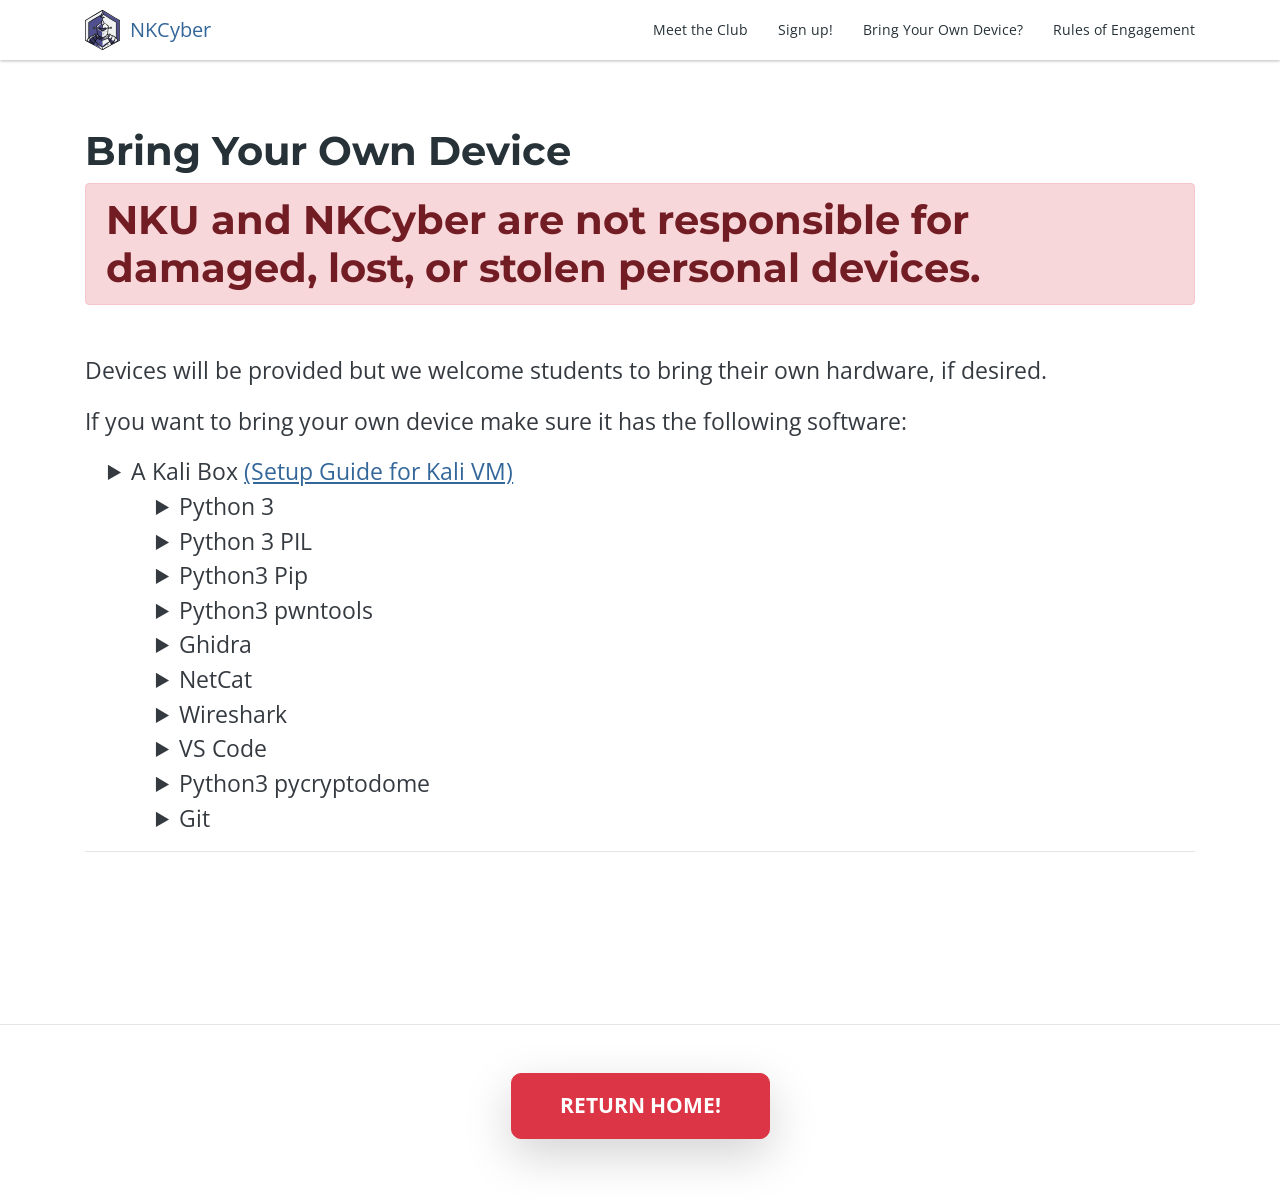
==== commit 6668d281: "fuxed issues l bozo" ====
--- a/byod.html
+++ b/byod.html
@@ -135,37 +135,34 @@
             </li></a>
             <ul class="ml-5">
               <li class="cyber-prose text-dark">
+                Python 3
+              </li>
+              <li class="cyber-prose text-dark">
+                Python 3 PIL
+              </li>
+              <li class="cyber-prose text-dark">
+                Python3 Pip
+              </li>
+              <li class="cyber-prose text-dark">
+                Python3 pwntools
+              </li>
+              <li class="cyber-prose text-dark">
                 Ghidra
               </li>
               <li class="cyber-prose text-dark">
-                Python 3
-              </li>
-              <li class="cyber-prose text-dark">
                 NetCat
               </li>
               <li class="cyber-prose text-dark">
                 Wireshark
               </li>
               <li class="cyber-prose text-dark">
-                Python3 Pip
-              </li>
-              <li class="cyber-prose text-dark">
                 VS Code
               </li>
               <li class="cyber-prose text-dark">
-                Python3 pwntools
-              </li>
-              <li class="cyber-prose text-dark">
                 Python3 pycryptodome
               </li>
               <li class="cyber-prose text-dark">
-                Python 3 PIL
-              </li>
-              <li class="cyber-prose text-dark">
                 Git
-              </li>
-              <li class="cyber-prose text-dark">
-                Python 3
               </li>
             </ul>
           </ul>
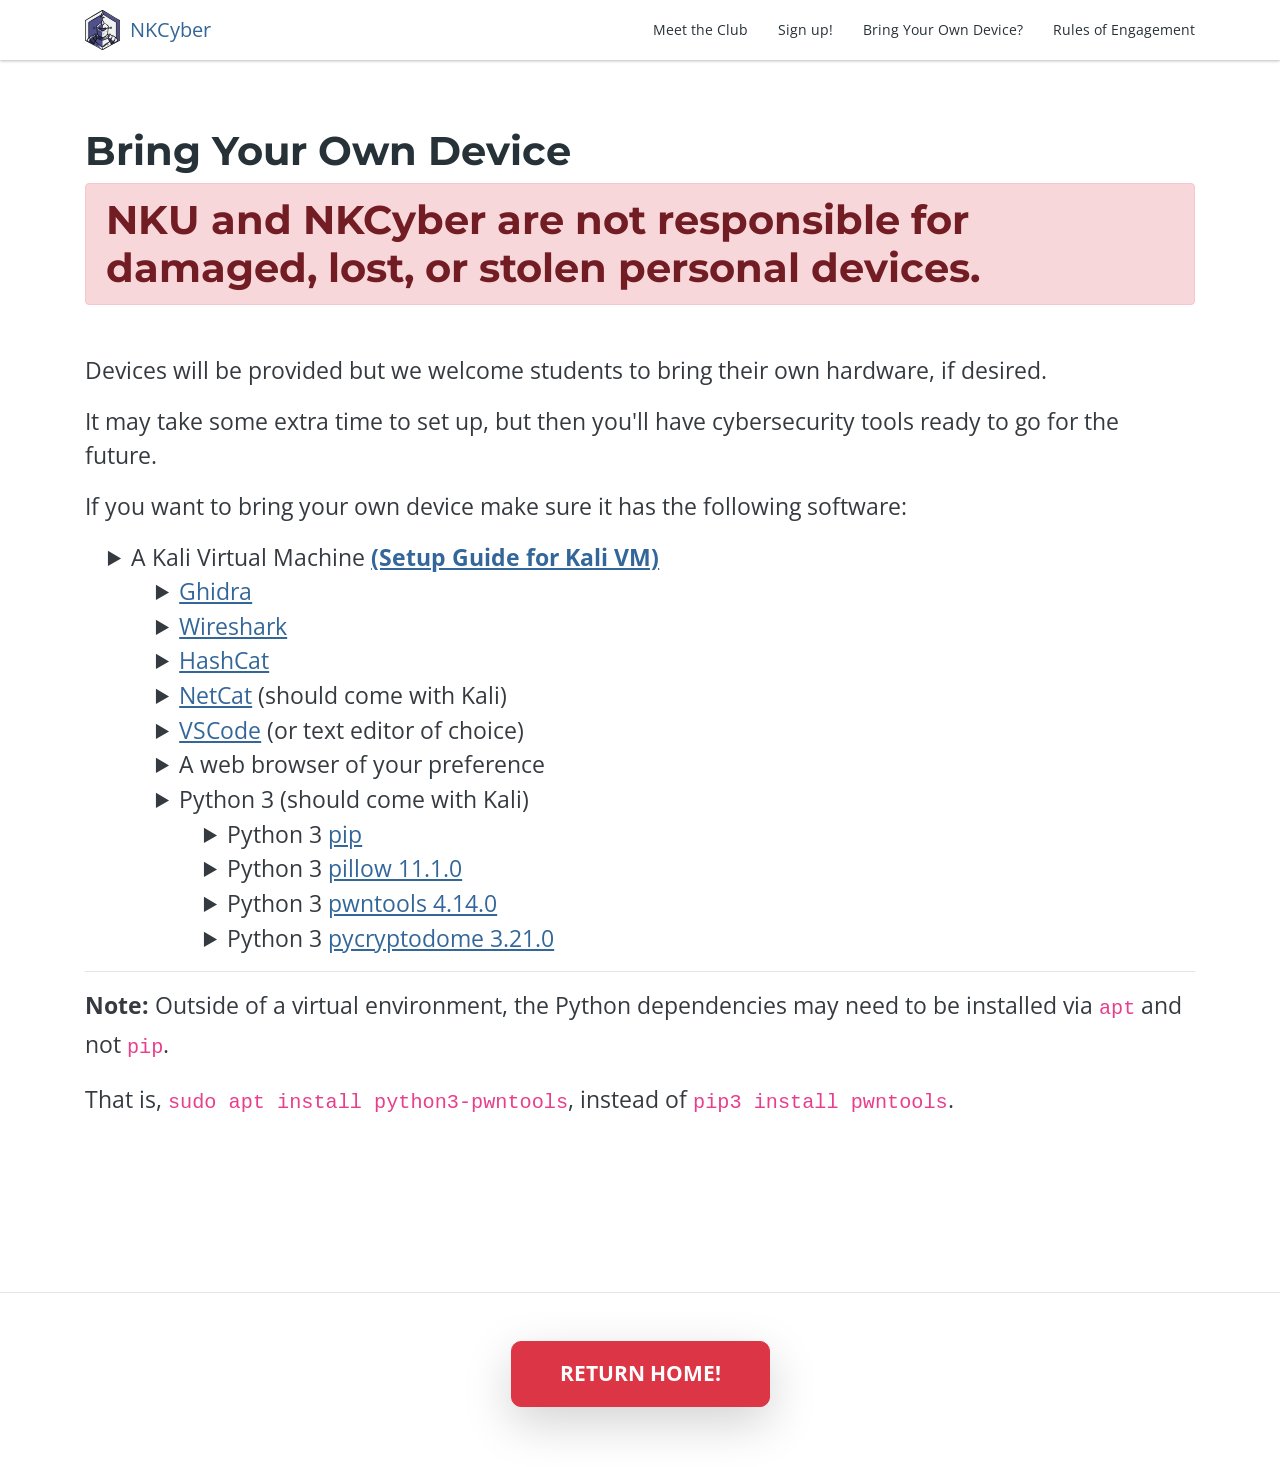
==== commit d82bb102: "add links" ====
--- a/byod.html
+++ b/byod.html
@@ -124,50 +124,78 @@
         Devices will be provided but we welcome students to bring their own hardware, if desired.
       </div>
       <div class="cyber-prose text-dark mb-3">
+        It may take some extra time to set up, but then you'll have cybersecurity tools ready to go for the future.
+      </div>
+      <div class="cyber-prose text-dark mb-3">
         If you want to bring your own device make sure it has the following software:
       </div>
       <div>
         <div class="mb-3">
           <ul class="cyber-list">
             <li class="cyber-prose text-dark">
-              A Kali Box <a target="_blank"
-                href="https://phoenixnap.com/kb/how-to-install-kali-linux-on-virtualbox">(Setup Guide for Kali VM)
-            </li></a>
+              A Kali Virtual Machine <strong><a target="_blank"
+                  href="https://phoenixnap.com/kb/how-to-install-kali-linux-on-virtualbox">(Setup Guide for Kali VM)
+                </a></strong>
+            </li>
             <ul class="ml-5">
               <li class="cyber-prose text-dark">
-                Python 3
-              </li>
-              <li class="cyber-prose text-dark">
-                Python 3 PIL
-              </li>
-              <li class="cyber-prose text-dark">
-                Python3 Pip
-              </li>
-              <li class="cyber-prose text-dark">
-                Python3 pwntools
-              </li>
-              <li class="cyber-prose text-dark">
-                Ghidra
-              </li>
-              <li class="cyber-prose text-dark">
-                NetCat
-              </li>
-              <li class="cyber-prose text-dark">
-                Wireshark
-              </li>
-              <li class="cyber-prose text-dark">
-                VS Code
-              </li>
-              <li class="cyber-prose text-dark">
-                Python3 pycryptodome
-              </li>
-              <li class="cyber-prose text-dark">
-                Git
-              </li>
+                <a href="https://ghidra-sre.org/" target="_blank" rel="noopener noreferrer">Ghidra</a>
+              </li>
+              <li class="cyber-prose text-dark">
+                <a href="https://www.kali.org/tools/wireshark/#wireshark" target="_blank"
+                  rel="noopener noreferrer">Wireshark</a>
+              </li>
+              <li class="cyber-prose text-dark">
+                <a href="https://www.kali.org/tools/hashcat/" target="_blank" rel="noopener noreferrer">HashCat</a>
+              </li>
+              <li class="cyber-prose text-dark">
+                <a href="https://phoenixnap.com/kb/nc-command" target="_blank" rel="noopener noreferrer">NetCat</a>
+                (should come with Kali)
+              </li>
+              <li class="cyber-prose text-dark">
+                <a href="https://code.visualstudio.com/docs/setup/linux" target="_blank"
+                  rel="noopener noreferrer">VSCode</a>
+                (or text editor of choice)
+              </li>
+              <li class="cyber-prose text-dark">
+                A web browser of your preference
+              </li>
+              <li class="cyber-prose text-dark">
+                Python 3 (should come with Kali)
+              </li>
+              <ul class="ml-5">
+                <li class="cyber-prose text-dark">
+                  Python 3
+                  <a href="https://www.kali.org/tools/python-pip/" target="_blank" rel="noopener noreferrer">
+                    pip
+                  </a>
+                </li>
+                <li class="cyber-prose text-dark">
+                  Python 3 <a href="https://pypi.org/project/pillow/" target="_blank" rel="noopener noreferrer">pillow
+                    11.1.0</a>
+                </li>
+                <li class="cyber-prose text-dark">
+                  Python 3 <a href="https://pypi.org/project/pwntools/" target="_blank"
+                    rel="noopener noreferrer">pwntools
+                    4.14.0</a>
+                </li>
+                <li class="cyber-prose text-dark">
+                  Python 3 <a href="https://pypi.org/project/pycryptodome/" target="_blank"
+                    rel="noopener noreferrer">pycryptodome 3.21.0</a>
+                </li>
+              </ul>
             </ul>
           </ul>
         </div>
         <hr />
+        <div class="cyber-prose text-dark mb-3">
+          <strong>Note:</strong>
+          Outside of a virtual environment, the Python dependencies may need to be installed via
+          <code>apt</code> and not <code>pip</code>.
+        </div>
+        <div class="cyber-prose text-dark mb-3">
+          That is, <code>sudo apt install python3-pwntools</code>, instead of <code>pip3 install pwntools</code>.
+        </div>
       </div>
     </div>
   </section>
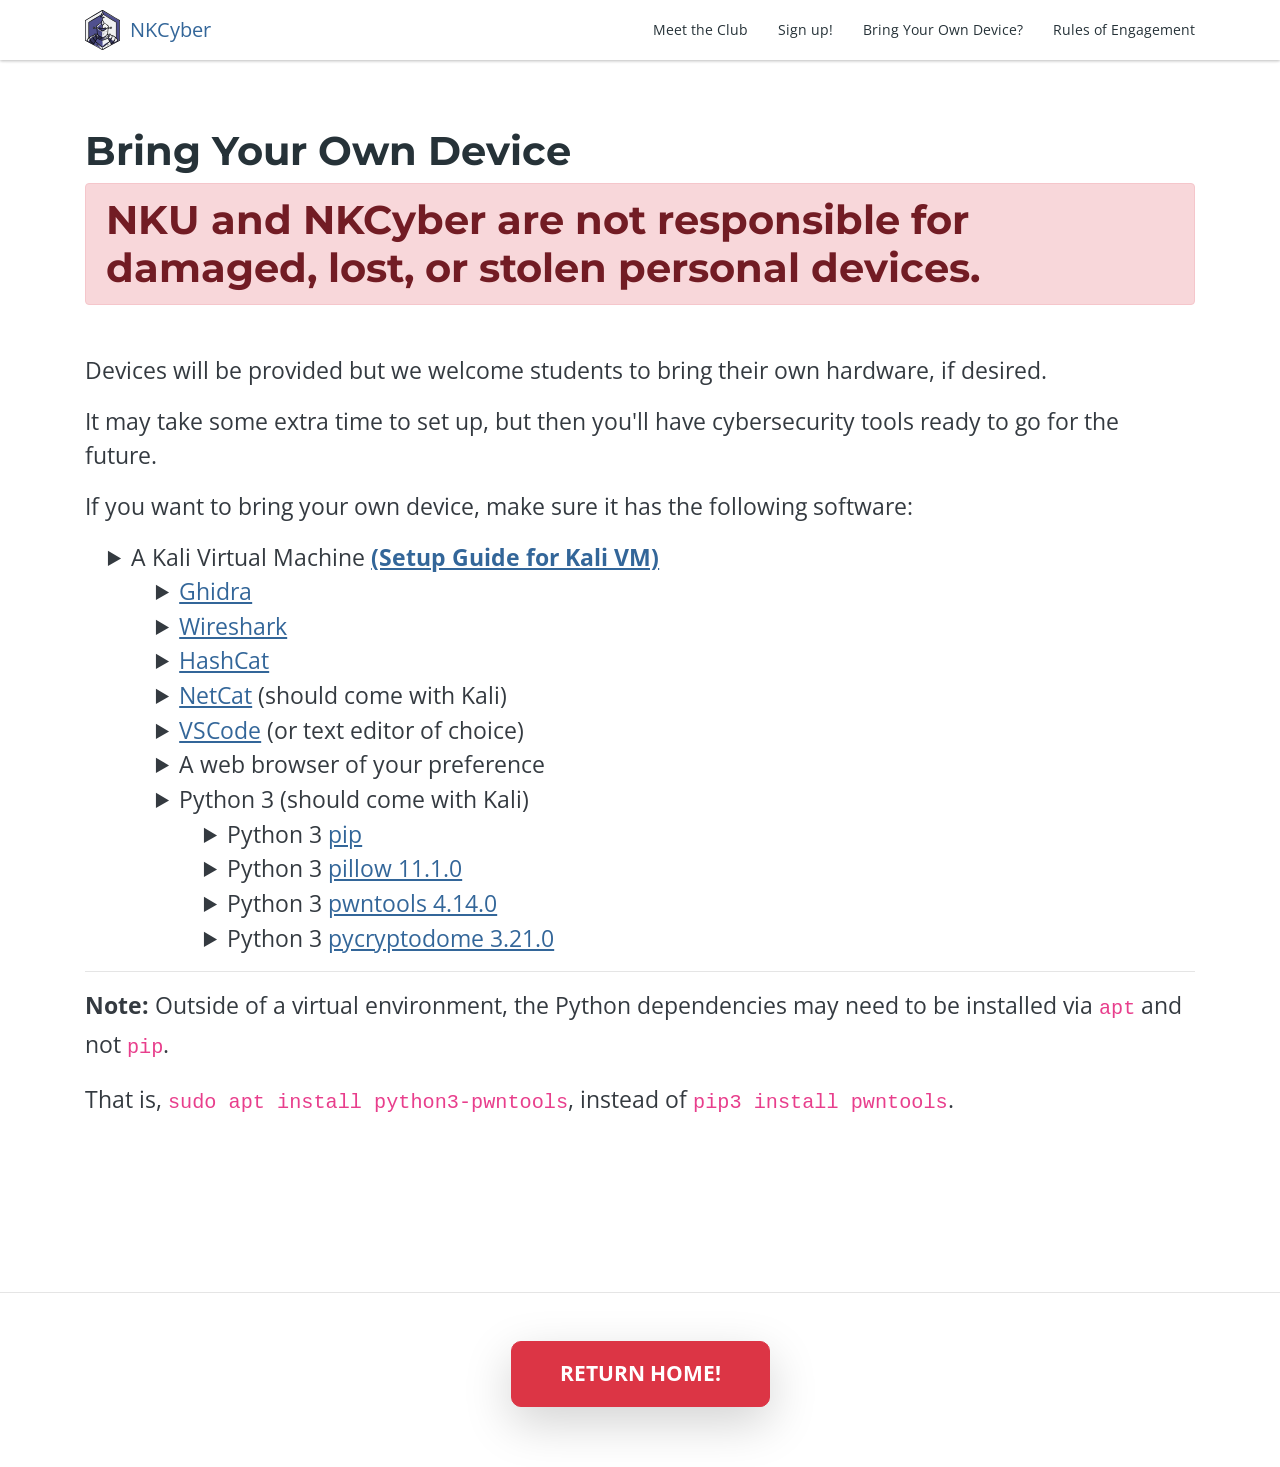
==== commit 5cdb72a0: "add comma" ====
--- a/byod.html
+++ b/byod.html
@@ -127,7 +127,7 @@
         It may take some extra time to set up, but then you'll have cybersecurity tools ready to go for the future.
       </div>
       <div class="cyber-prose text-dark mb-3">
-        If you want to bring your own device make sure it has the following software:
+        If you want to bring your own device, make sure it has the following software:
       </div>
       <div>
         <div class="mb-3">
